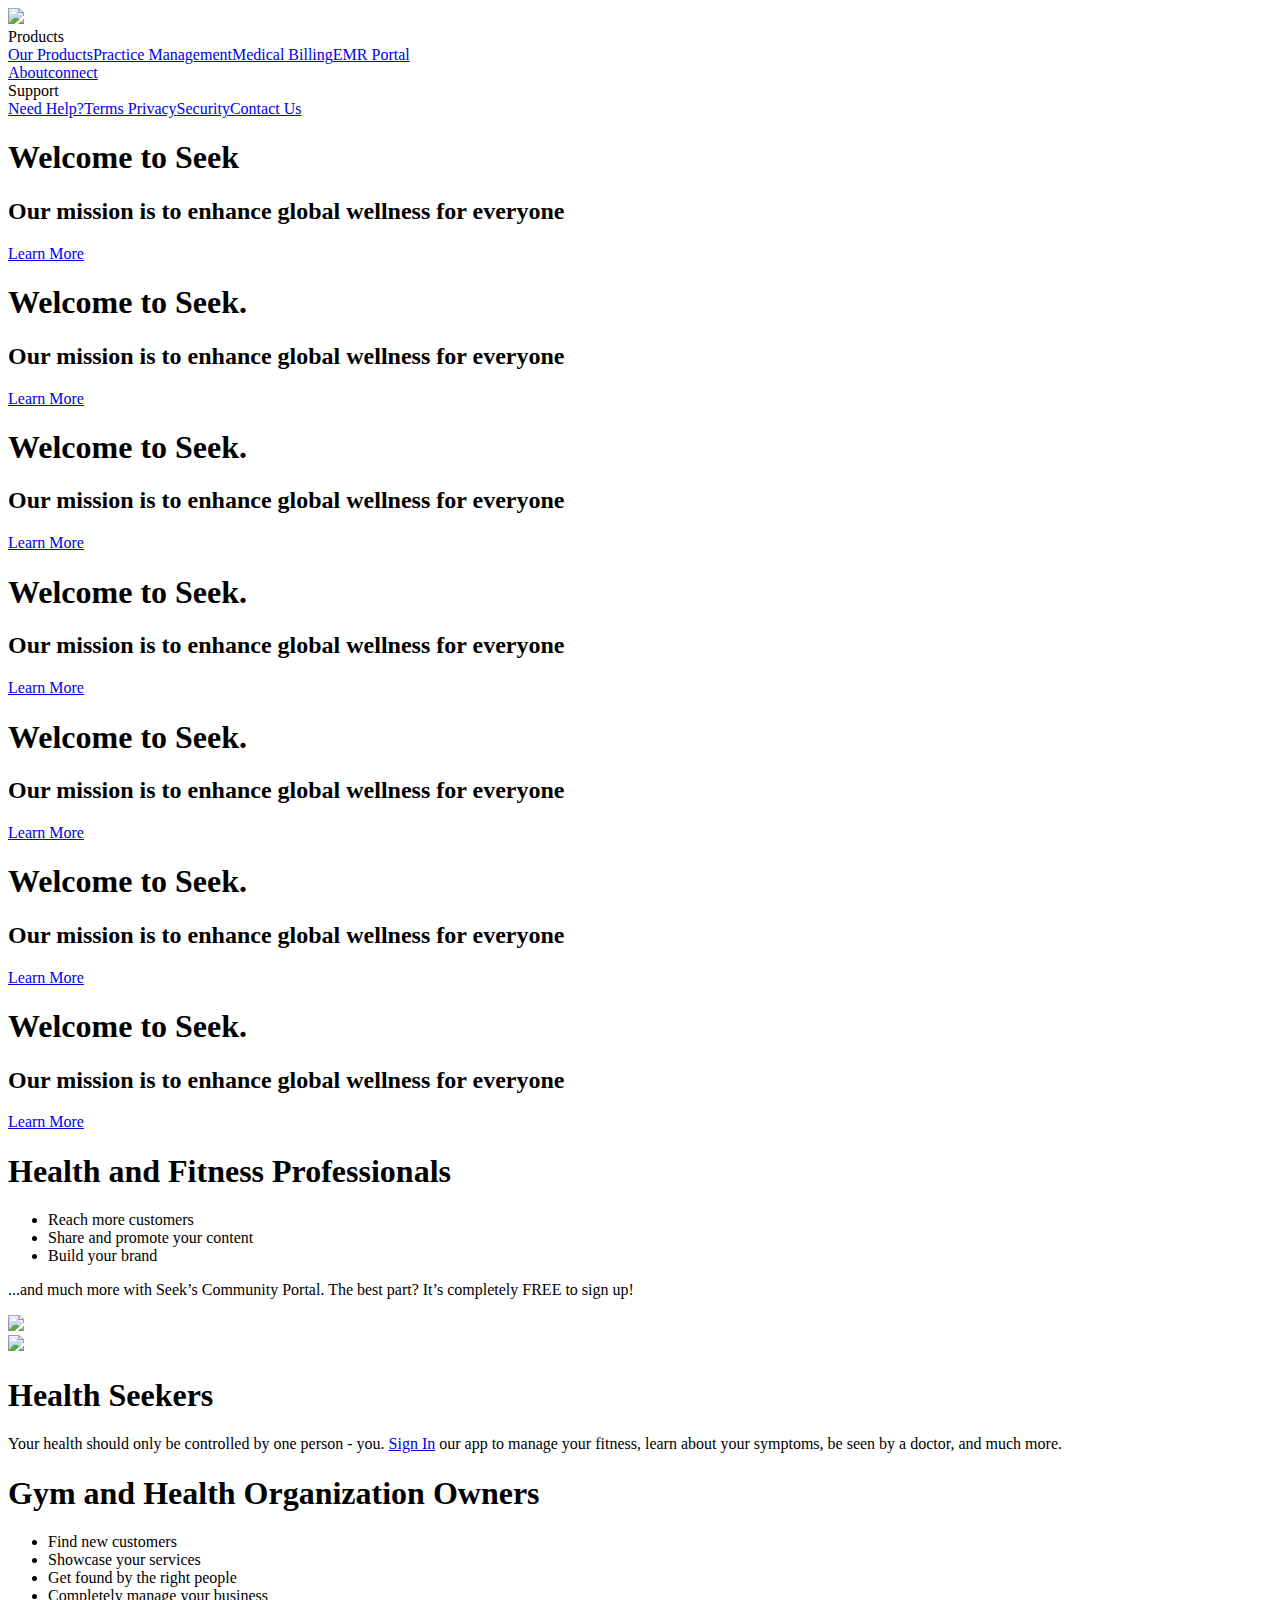
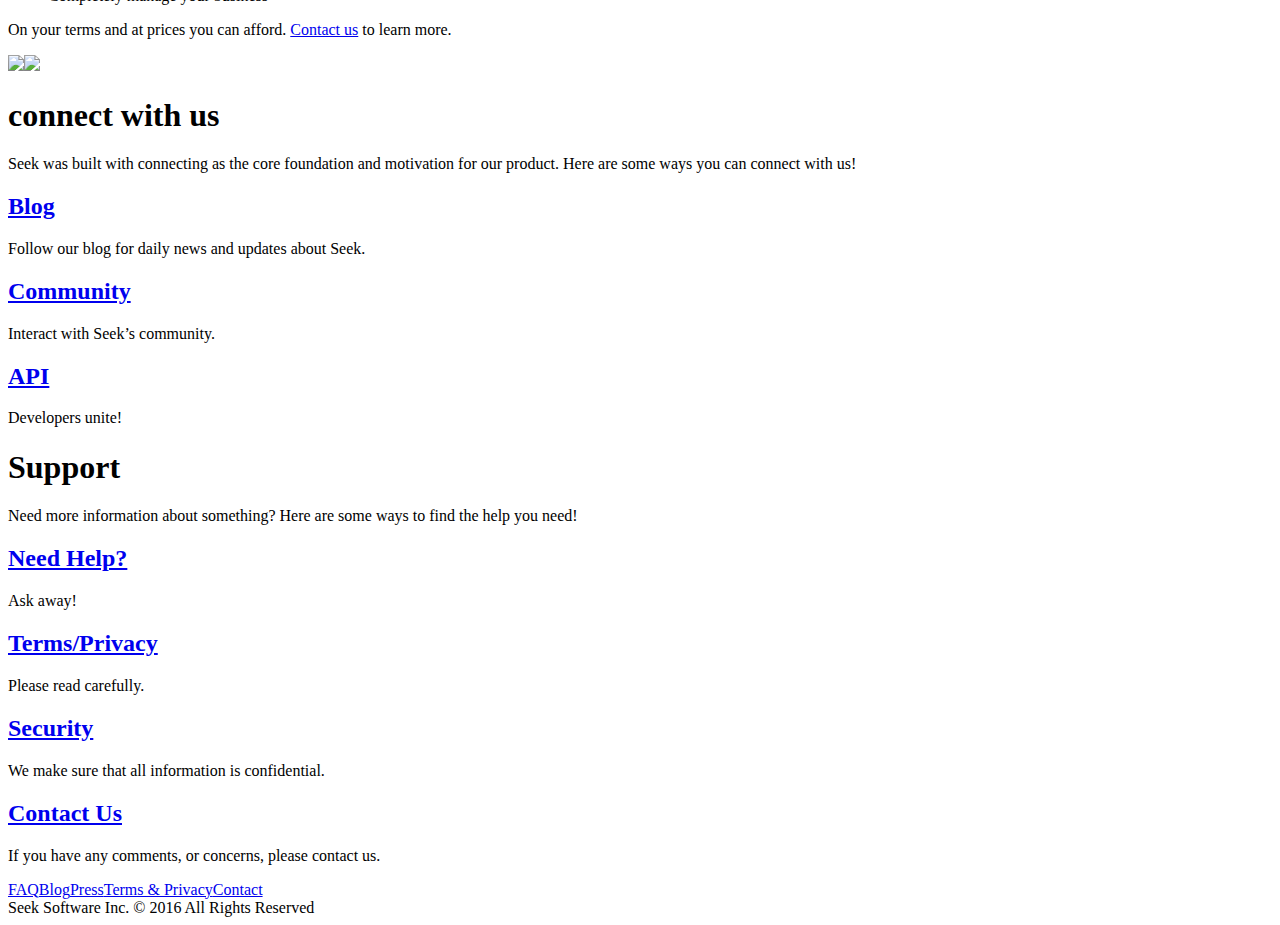
==== index.html @ 019be591 "Add files via upload" ====
<!DOCTYPE html>
<!-- This site was created in Webflow. http://www.webflow.com-->
<!-- Last Published: Mon Sep 26 2016 19:18:42 GMT+0000 (UTC) -->
<html data-wf-page="56d4b4b8a120fa666765b687" data-wf-site="55cb966f95fa2f941e6b139e">
<head>
  <meta charset="utf-8">
  <title>seek-health</title>
  <meta content="width=device-width, initial-scale=1" name="viewport">
  <meta content="Webflow" name="generator">
  <link href="css/normalize.css" rel="stylesheet" type="text/css">
  <link href="css/webflow.css" rel="stylesheet" type="text/css">
  <link href="css/seek-health.webflow.css" rel="stylesheet" type="text/css">
  <script src="https://ajax.googleapis.com/ajax/libs/webfont/1.4.7/webfont.js"></script>
  <script type="text/javascript">
    WebFont.load({
      google: {
        families: ["Montserrat:400,700","Lato:100,100italic,300,300italic,400,400italic,700,700italic,900,900italic"]
      }
    });
  </script>
  <script src="js/modernizr.js" type="text/javascript"></script>
  <link href="images/favicon-01.png" rel="shortcut icon" type="image/x-icon">
  <link href="images/Webclip-01.png" rel="apple-touch-icon">
</head>
<body>
  <div class="navbar w-nav" data-animation="over-right" data-collapse="medium" data-doc-height="1" data-duration="400" data-ix="display-none-navi">
    <a class="w-nav-brand" href="index.html"><img class="logo" src="images/Logo - Seek193H-01.png" width="145">
    </a>
    <nav class="navmenu w-nav-menu" role="navigation">
      <div class="w-dropdown" data-delay="0">
        <div class="navlink seeklink w-dropdown-toggle">
          <div>Products</div>
          <div class="w-icon-dropdown-toggle"></div>
        </div>
        <nav class="ddlist w-dropdown-list"><a class="ddlink w-dropdown-link" href="our-products.html">Our Products</a><a class="ddlink w-dropdown-link" href="#">Practice Management</a><a class="ddlink w-dropdown-link" href="#">Medical Billing</a><a class="ddlink w-dropdown-link" href="#">EMR Portal</a>
        </nav>
      </div><a class="aboutlink navlink w-nav-link" href="about-us.html">About</a><a class="connectlink navlink w-nav-link" href="#Connect">connect</a>
      <div class="w-dropdown" data-delay="0">
        <div class="navlink supportlink w-dropdown-toggle">
          <div>Support</div>
          <div class="w-icon-dropdown-toggle"></div>
        </div>
        <nav class="ddlist w-dropdown-list"><a class="ddlink w-dropdown-link" href="contact-us.html">Need Help?</a><a class="ddlink w-dropdown-link" href="terms-privacy.html">Terms Privacy</a><a class="ddlink w-dropdown-link" href="coming-soon.html">Security</a><a class="ddlink w-dropdown-link" href="contact-us.html">Contact Us</a>
        </nav>
      </div>
    </nav>
    <div class="menubutton w-nav-button">
      <div class="mobiicon w-icon-nav-menu"></div>
    </div>
  </div>
  <div class="heroimageslider w-slider" data-animation="fade" data-autoplay="1" data-delay="6000" data-duration="1500" data-easing="ease-in-out" data-infinite="1">
    <div class="w-slider-mask">
      <div class="hero-slider-image-1 w-slide">
        <div class="textblock">
          <div class="w-row">
            <div class="w-clearfix w-col w-col-6">
              <h1 class="heroheader" data-ix="herotextload">Welcome to Seek</h1>
              <h2 class="heroheader2" data-ix="herotextload">Our mission is to enhance global wellness for everyone</h2><a class="button" data-ix="herotextload" href="#Seek">Learn More</a>
            </div>
            <div class="w-col w-col-6"></div>
          </div>
        </div>
      </div>
      <div class="hero-slider-image-2 w-slide">
        <div class="textblock">
          <div class="w-row">
            <div class="w-clearfix w-col w-col-6">
              <h1 class="heroheader" data-ix="herotextload">Welcome to Seek.</h1>
              <h2 class="heroheader2" data-ix="herotextload">Our mission is to enhance global wellness for everyone</h2><a class="button" data-ix="herotextload" href="#Seek">Learn More</a>
            </div>
            <div class="w-col w-col-6"></div>
          </div>
        </div>
      </div>
      <div class="hero-slider-image-3 w-slide">
        <div class="textblock">
          <div class="w-row">
            <div class="w-clearfix w-col w-col-6">
              <h1 class="heroheader" data-ix="herotextload">Welcome to Seek.</h1>
              <h2 class="heroheader2" data-ix="herotextload">Our mission is to enhance global wellness for everyone</h2><a class="button" data-ix="herotextload" href="#Seek">Learn More</a>
            </div>
            <div class="w-col w-col-6"></div>
          </div>
        </div>
      </div>
      <div class="hero-slider-image-4 w-slide">
        <div class="textblock">
          <div class="w-row">
            <div class="w-clearfix w-col w-col-6">
              <h1 class="heroheader" data-ix="herotextload">Welcome to Seek.</h1>
              <h2 class="heroheader2" data-ix="herotextload">Our mission is to enhance global wellness for everyone</h2><a class="button" data-ix="herotextload" href="#Seek">Learn More</a>
            </div>
            <div class="w-col w-col-6"></div>
          </div>
        </div>
      </div>
      <div class="hero-slider-image-5 w-slide">
        <div class="textblock">
          <div class="w-row">
            <div class="w-clearfix w-col w-col-6">
              <h1 class="heroheader" data-ix="herotextload">Welcome to Seek.</h1>
              <h2 class="heroheader2" data-ix="herotextload">Our mission is to enhance global wellness for everyone</h2><a class="button" data-ix="herotextload" href="#Seek">Learn More</a>
            </div>
            <div class="w-col w-col-6"></div>
          </div>
        </div>
      </div>
      <div class="hero-slider-image-6 w-slide">
        <div class="textblock">
          <div class="w-row">
            <div class="w-clearfix w-col w-col-6">
              <h1 class="heroheader" data-ix="herotextload">Welcome to Seek.</h1>
              <h2 class="heroheader2" data-ix="herotextload">Our mission is to enhance global wellness for everyone</h2><a class="button" data-ix="herotextload" href="#Seek">Learn More</a>
            </div>
            <div class="w-col w-col-6"></div>
          </div>
        </div>
      </div>
    </div>
  </div>
  <div class="herosection" data-ix="load" id="Top">
    <div class="w-container">
      <div class="w-row">
        <div class="w-clearfix w-col w-col-6">
          <h1 class="heroheader" data-ix="herotextload">Welcome to Seek.</h1>
          <h2 class="heroheader2" data-ix="herotextload">Our mission is to enhance global wellness for everyone</h2><a class="button" data-ix="herotextload" href="#Seek">Learn More</a>
        </div>
        <div class="w-col w-col-6"></div>
      </div>
    </div>
  </div>
  <div class="seek" data-ix="navi-appearance" id="Seek">
    <div class="healthfitness seeksection" data-ix="scrollload">
      <div class="w-container">
        <div class="w-row">
          <div class="healthfitnesscol w-col w-col-6">
            <h1 class="seekheader1">Health and Fitness Professionals</h1>
            <ul class="list">
              <li>Reach more customers</li>
              <li>Share and promote your content</li>
              <li>Build your brand</li>
            </ul>
            <p class="seekparagraph">...and much more with Seek’s Community Portal. The best part? It’s completely FREE to sign up!</p>
          </div>
          <div class="w-col w-col-6"><img class="ourproductimage" sizes="(max-width: 767px) 96vw, (max-width: 991px) 354px, 460px" src="images/trainer-profile-01.png" srcset="images/trainer-profile-01-p-500x566.png 500w, images/trainer-profile-01-p-800x906.png 800w, images/trainer-profile-01-p-1080x1222.png 1080w, images/trainer-profile-01.png 1287w">
          </div>
        </div>
      </div>
    </div>
    <div class="forindividualssec seeksection" data-ix="scrollload">
      <div class="w-container">
        <div class="w-row">
          <div class="w-col w-col-6"><img class="ourproductimage" sizes="(max-width: 767px) 96vw, (max-width: 991px) 354px, 460px" src="images/editprofile-myprofile-01.jpg" srcset="images/editprofile-myprofile-01-p-500x303.jpeg 500w, images/editprofile-myprofile-01-p-800x484.jpeg 800w, images/editprofile-myprofile-01-p-1080x653.jpeg 1080w, images/editprofile-myprofile-01.jpg 1350w">
          </div>
          <div class="w-col w-col-6">
            <h1 class="seekheader1">Health Seekers</h1>
            <p class="forindivpara seekparagraph">Your health should only be controlled by one person - you.
              <a class="seektextlinks" target="_blank" href="https://seek-community.us/"></a><a xmlns="http://www.w3.org/1999/xhtml" target="_blank" class="signinlink" href="https://seek-community.us/">Sign In</a>&nbsp;our app to manage your fitness, learn about your symptoms, be seen by a doctor, and much more.</p>
          </div>
        </div>
      </div>
    </div>
    <div class="gymhealth seeksection" data-ix="scrollload">
      <div class="w-container">
        <div class="w-row">
          <div class="healthfitnesscol w-col w-col-6">
            <h1 class="seekheader1">Gym and Health Organization Owners</h1>
            <ul class="list">
              <li>Find new customers</li>
              <li>Showcase your services</li>
              <li>Get found by the right people</li>
              <li>Completely manage your business</li>
            </ul>
            <p class="seekparagraph">On your terms and at prices you can afford. <a class="gymhealthlink" href="contact-us.html">Contact us</a> to learn more.</p>
          </div>
          <div class="healthfinesscol2 w-col w-col-6">
            <div class="pagepreview"><img class="topnav" sizes="(max-width: 479px) 89vw, (max-width: 767px) 483px, (max-width: 991px) 357px, 463px" src="images/nav+side-01.png" srcset="images/nav%2Bside-01-p-500x302.png 500w, images/nav%2Bside-01-p-800x483.png 800w, images/nav%2Bside-01-p-1080x652.png 1080w, images/nav+side-01.png 1351w"><img class="fullpage" sizes="(max-width: 479px) 89vw, (max-width: 767px) 483px, (max-width: 991px) 357px, 463px" src="images/gymfullpage-01.png" srcset="images/gymfullpage-01-p-500x813.png 500w, images/gymfullpage-01-p-800x1301.png 800w, images/gymfullpage-01.png 901w">
            </div>
          </div>
        </div>
      </div>
    </div>
    <div class="connect" data-ix="scrollload" id="Connect">
      <div class="w-container">
        <h1 class="connectheading">connect with us</h1>
        <p class="connectparagraph">Seek was built with connecting as the core foundation and motivation for our product. Here are some ways you can connect with us!</p>
        <div class="connectrow w-row">
          <div class="w-col w-col-4 w-col-small-4">
            <div>
              <div class="connecticon">
                <a class="bloglink iconlink w-inline-block" href="http://blog.seek-health.us/" target="_blank"></a>
              </div>
              <div class="connectinfo">
                <h2 class="connectheading1"><a class="connectlink" target="_blank" href="#">Blog</a></h2>
                <p class="connectdetails">Follow our blog for daily news and updates about Seek.</p>
              </div>
            </div>
          </div>
          <div class="w-col w-col-4 w-col-small-4">
            <div>
              <div class="connecticon">
                <a class="communitylink iconlink w-inline-block" href="https://seek-community.us/" target="_blank"></a>
              </div>
              <div class="connectinfo">
                <h2 class="connectheading1"><a class="connectlink" target="_blank" href="#">Community</a></h2>
                <p class="connectdetails">Interact with Seek’s community.</p>
              </div>
            </div>
          </div>
          <div class="w-col w-col-4 w-col-small-4">
            <div>
              <div class="connecticon">
                <a class="apilink iconlink w-inline-block" href="coming-soon.html" target="_blank"></a>
              </div>
              <div class="connectinfo">
                <h2 class="connectheading1"><a class="connectlink" target="_blank" href="#">API</a></h2>
                <p class="connectdetails">Developers unite!</p>
              </div>
            </div>
          </div>
        </div>
      </div>
    </div>
    <div class="support" data-ix="scrollload" id="Support">
      <div class="supportcontainer w-container">
        <h1 class="connectheading supportheading">Support</h1>
        <p class="connectparagraph">Need more information about something? Here are some ways to find the help you need!</p>
        <div class="connectrow supportrow w-row">
          <div class="w-col w-col-3 w-col-medium-6 w-col-small-6">
            <div>
              <div class="connecticon">
                <a class="helplink iconlink w-inline-block" href="contact-us.html" target="_blank"></a>
              </div>
              <div class="connectinfo">
                <h2 class="connectheading1 supportheading1"><a class="supportlink" target="_blank" href="contact-us.html">Need Help?</a></h2>
                <p class="connectdetails">Ask away!</p>
              </div>
            </div>
          </div>
          <div class="w-col w-col-3 w-col-medium-6 w-col-small-6">
            <div>
              <div class="connecticon">
                <a class="iconlink termsprivacylink w-inline-block" href="terms-privacy.html" target="_blank"></a>
              </div>
              <div class="connectinfo">
                <h2 class="connectheading1 supportheading1"><a class="supportlink" target="_blank" href="terms-privacy.html">Terms/Privacy</a></h2>
                <p class="connectdetails">Please read carefully.</p>
              </div>
            </div>
          </div>
          <div class="w-col w-col-3 w-col-medium-6 w-col-small-6">
            <div>
              <div class="connecticon">
                <a class="iconlink securitylink w-inline-block" href="coming-soon.html" target="_blank"></a>
              </div>
              <div class="connectinfo">
                <h2 class="connectheading1 supportheading1"><a class="supportlink" target="_blank" href="#">Security</a></h2>
                <p class="connectdetails">We make sure that all information is confidential.</p>
              </div>
            </div>
          </div>
          <div class="w-col w-col-3 w-col-medium-6 w-col-small-6">
            <div>
              <div class="connecticon">
                <a class="contactuslink iconlink w-inline-block" href="contact-us.html" target="_blank"></a>
              </div>
              <div class="connectinfo">
                <h2 class="connectheading1 supportheading1"><a class="supportlink" target="_blank" href="contact-us.html">Contact Us</a></h2>
                <p class="connectdetails">If you have any comments, or concerns, please contact us.</p>
              </div>
            </div>
          </div>
        </div>
      </div>
    </div>
    <div class="footer">
      <div class="w-container">
        <div class="footlinkblock"><a class="footerlink" href="coming-soon.html" target="_blank">FAQ</a><a class="footerlink" href="http://blog.seek-health.us/" target="_blank">Blog</a><a class="footerlink" href="coming-soon.html" target="_blank">Press</a><a class="footerlink" href="terms-privacy.html" target="_blank">Terms &amp; Privacy</a><a class="footerlink" href="contact-us.html" target="_blank">Contact</a>
        </div>
        <div class="footertext">Seek Software Inc. © 2016 All Rights Reserved</div>
      </div>
    </div>
  </div>
  <script src="https://ajax.googleapis.com/ajax/libs/jquery/2.2.0/jquery.min.js" type="text/javascript"></script>
  <script src="js/webflow.js" type="text/javascript"></script>
  <!--[if lte IE 9]><script src="https://cdnjs.cloudflare.com/ajax/libs/placeholders/3.0.2/placeholders.min.js"></script><![endif]-->
</body>
</html>
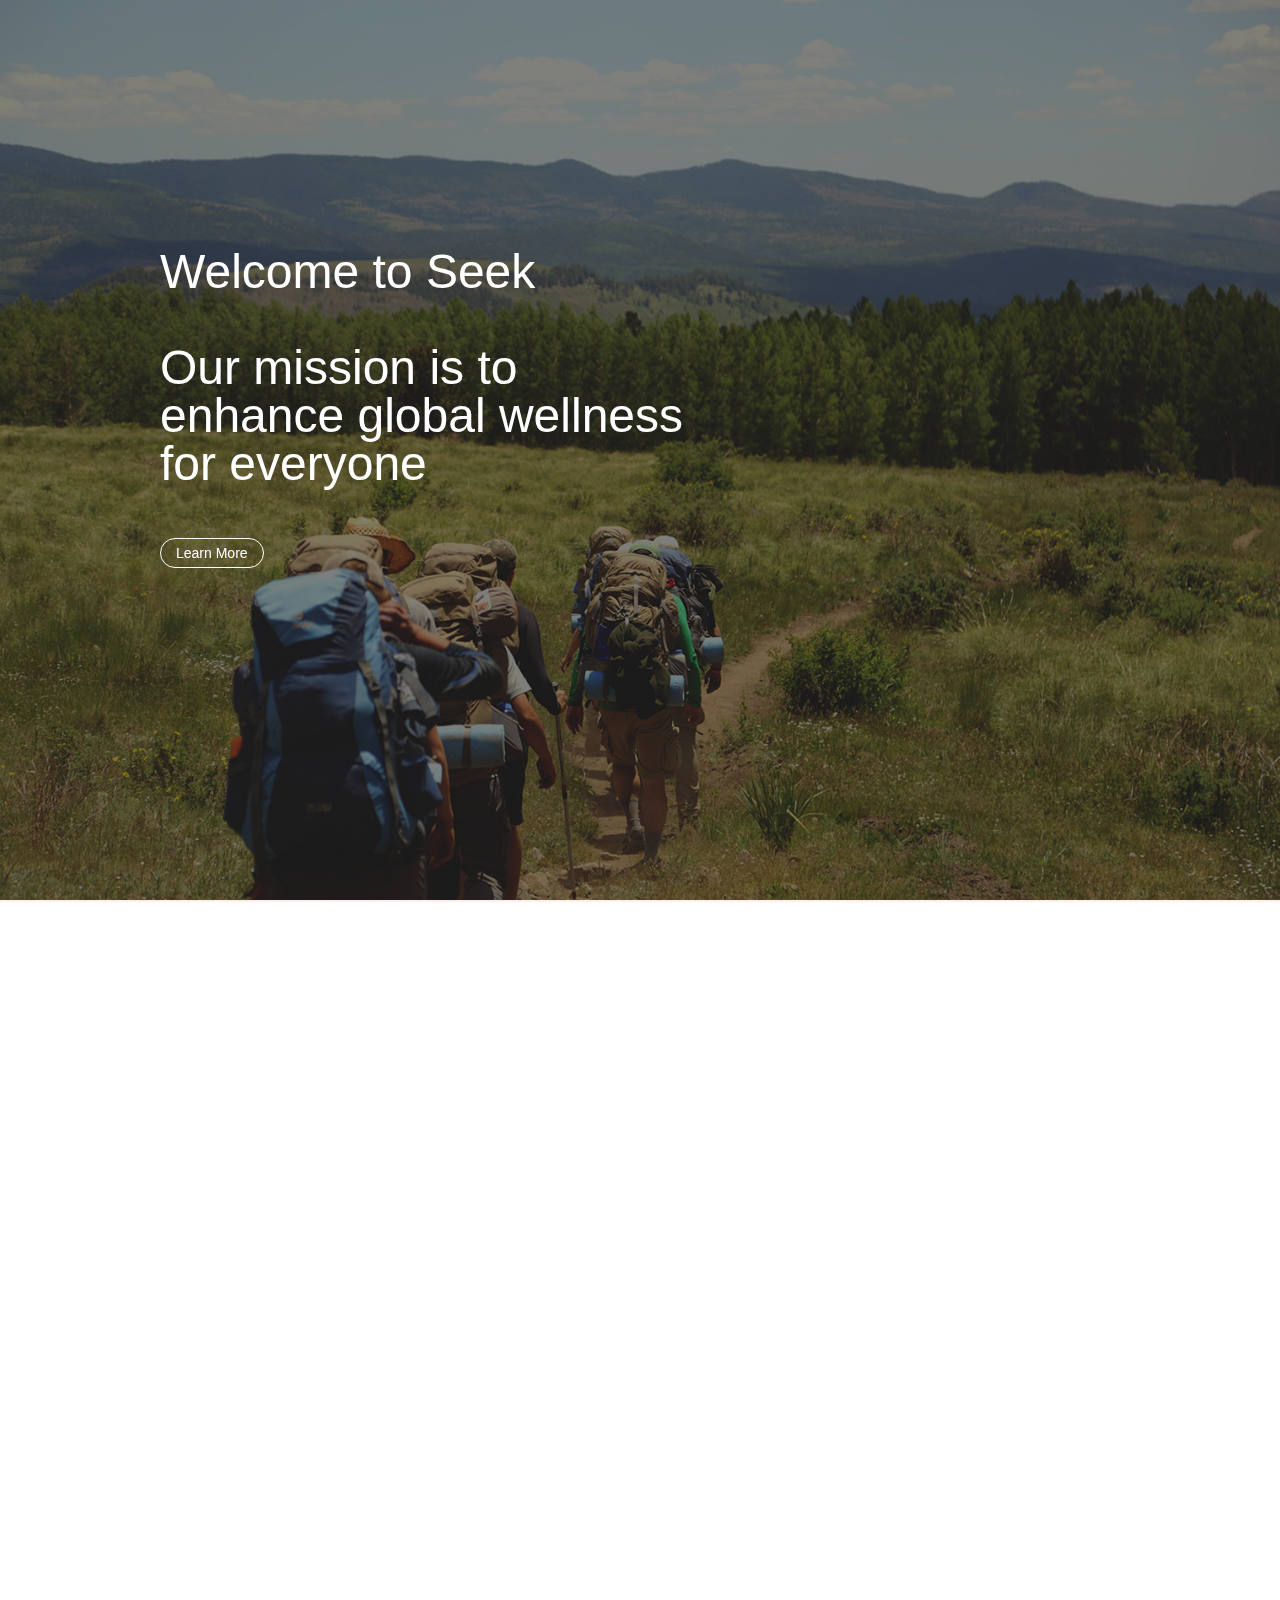
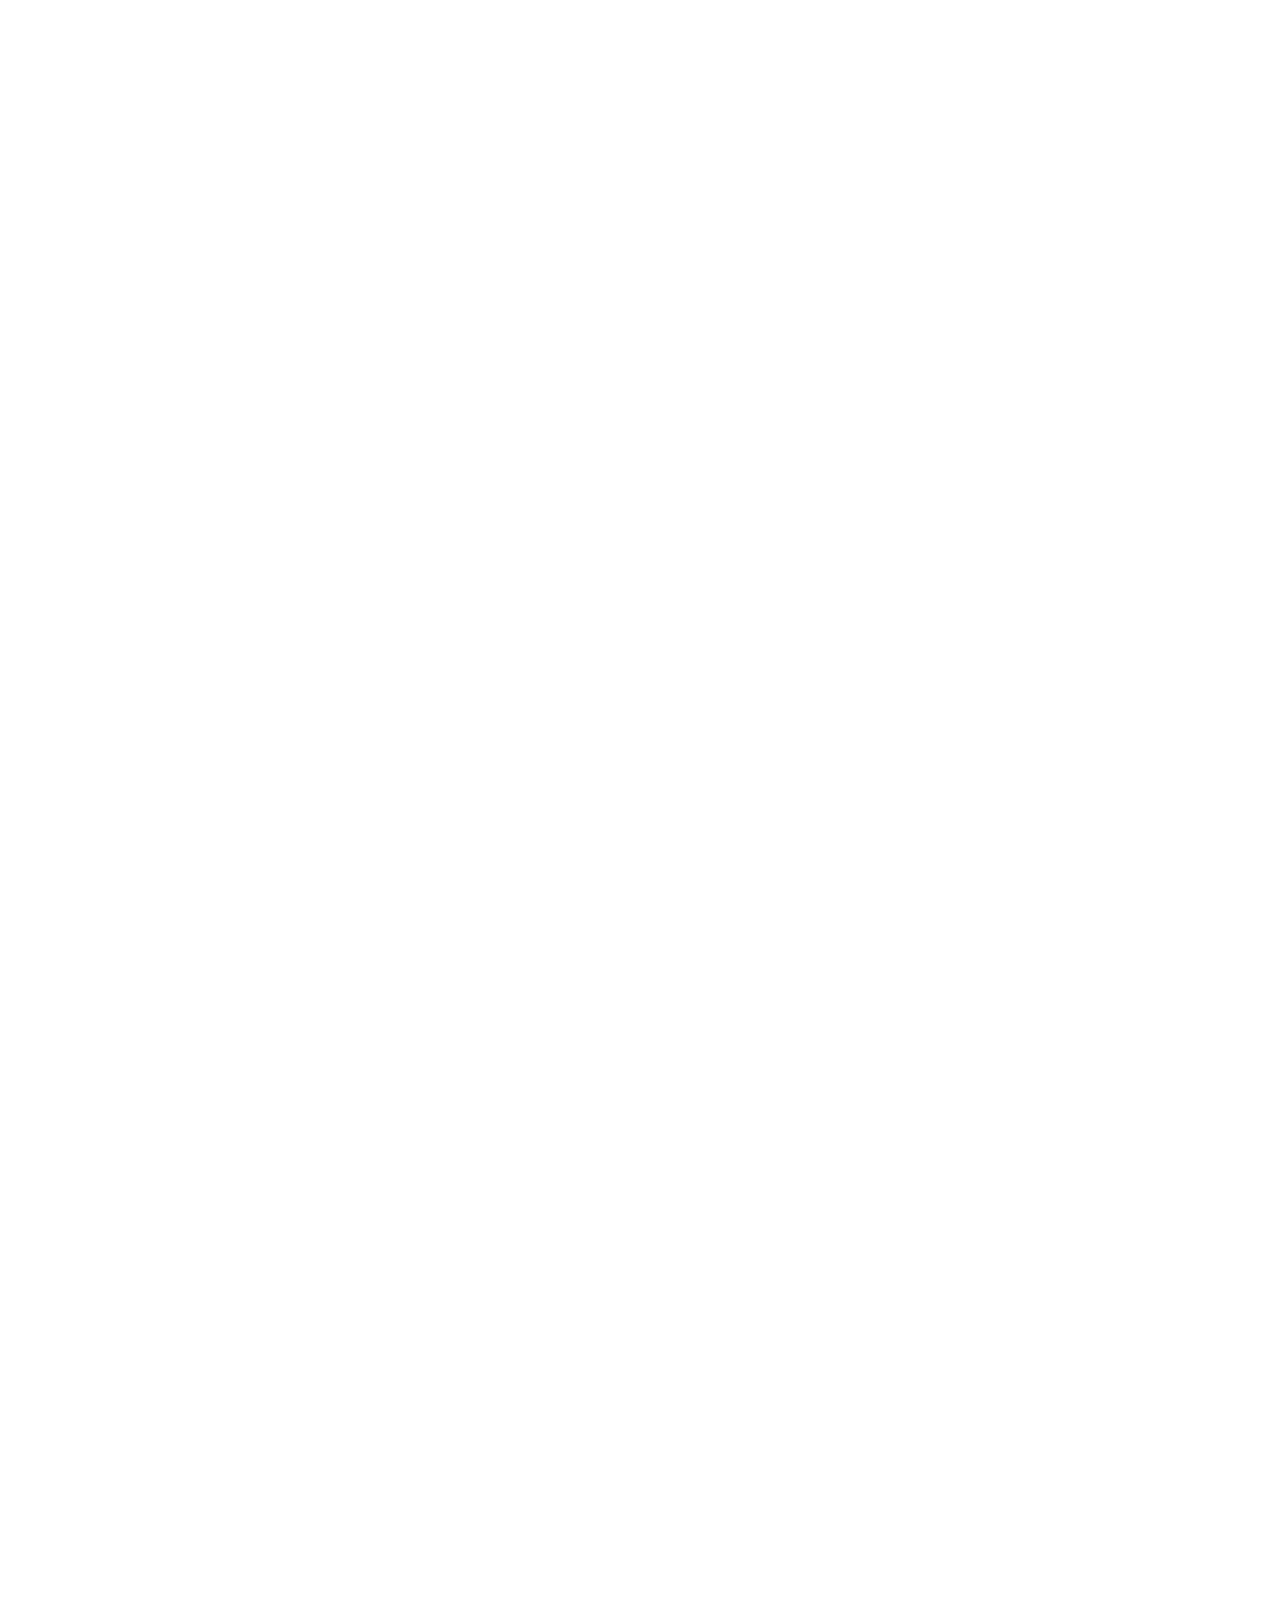
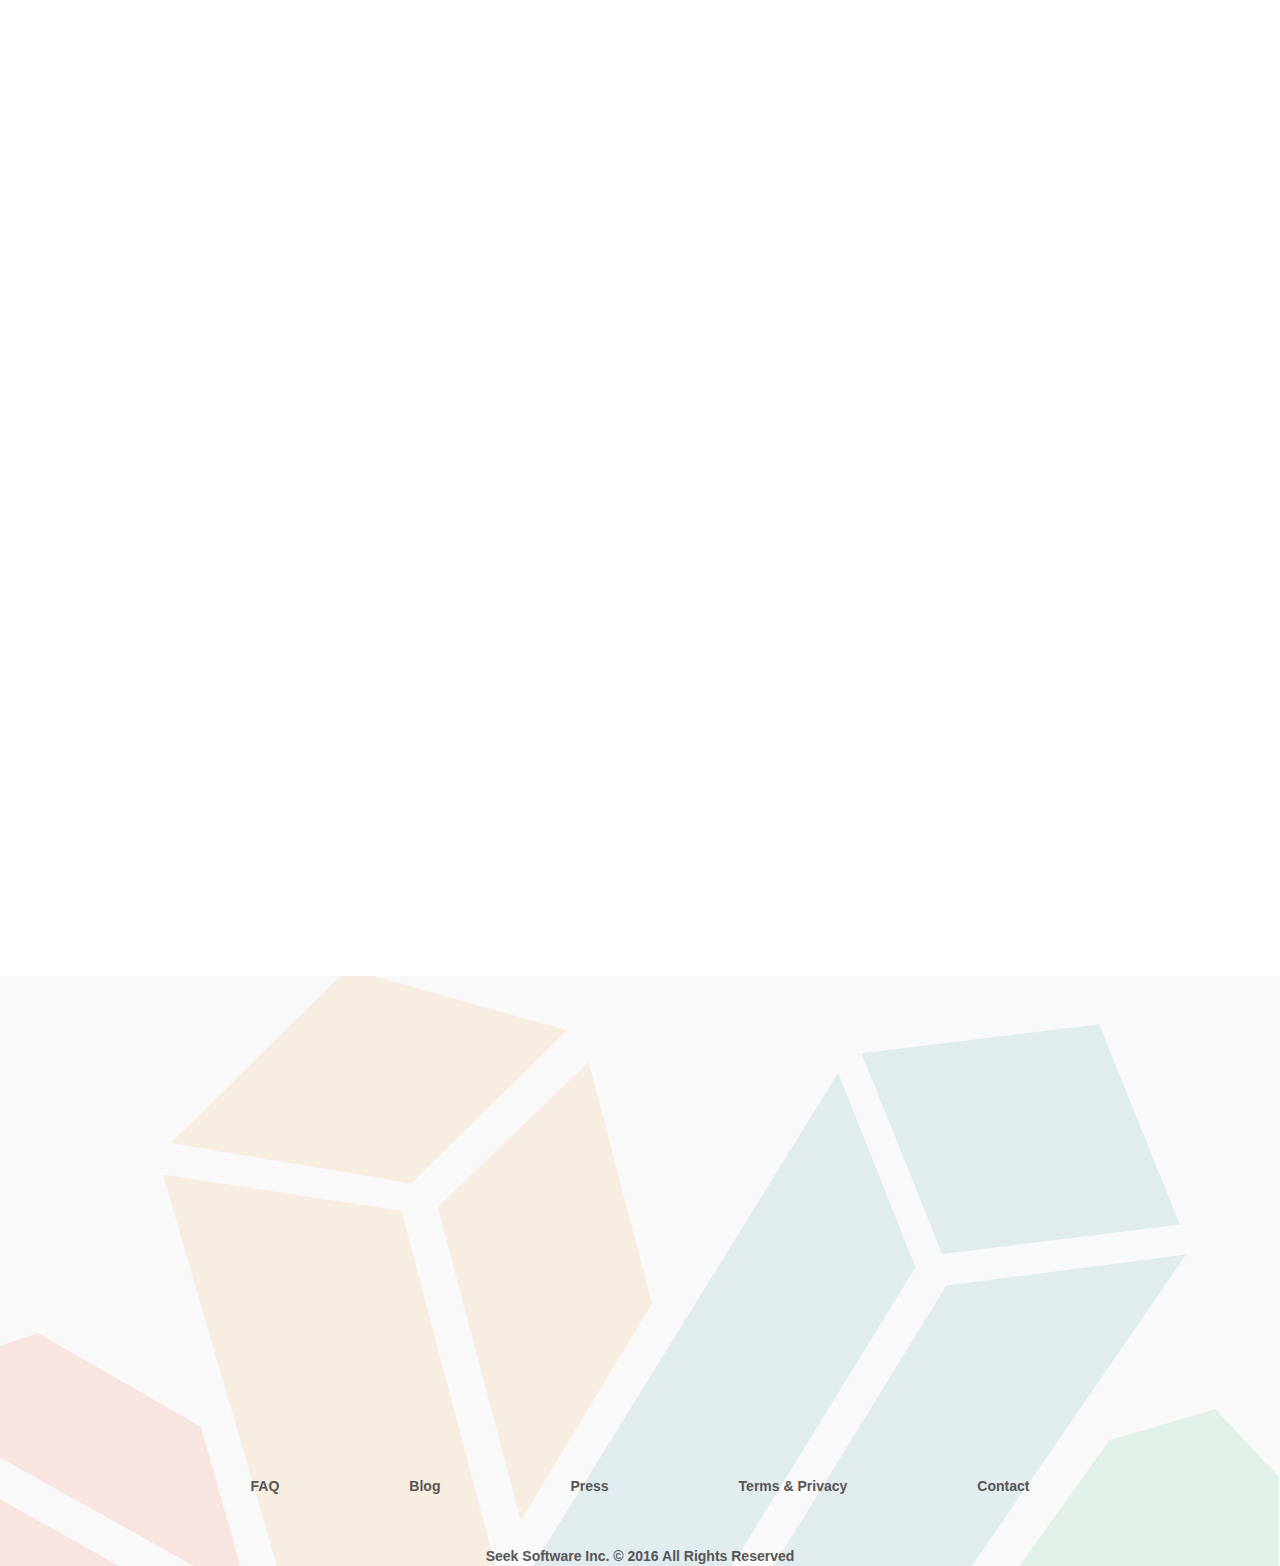
==== commit 0658bfe8: "Update index.html" ====
--- a/index.html
+++ b/index.html
@@ -155,7 +155,7 @@
           <div class="w-col w-col-6">
             <h1 class="seekheader1">Health Seekers</h1>
             <p class="forindivpara seekparagraph">Your health should only be controlled by one person - you.
-              <a class="seektextlinks" target="_blank" href="https://seek-community.us/"></a><a xmlns="http://www.w3.org/1999/xhtml" target="_blank" class="signinlink" href="https://seek-community.us/">Sign In</a>&nbsp;our app to manage your fitness, learn about your symptoms, be seen by a doctor, and much more.</p>
+              <a class="seektextlinks" target="_blank" href="https://seek-community.us/"></a><a xmlns="http://www.w3.org/1999/xhtml" target="_blank" class="signinlink" href="https://ksrdsgn.github.io/prjkt003/">Sign In</a>&nbsp;our app to manage your fitness, learn about your symptoms, be seen by a doctor, and much more.</p>
           </div>
         </div>
       </div>
@@ -285,4 +285,4 @@
   <script src="js/webflow.js" type="text/javascript"></script>
   <!--[if lte IE 9]><script src="https://cdnjs.cloudflare.com/ajax/libs/placeholders/3.0.2/placeholders.min.js"></script><![endif]-->
 </body>
-</html>+</html>
--- a/css/webflow.css
+++ b/css/webflow.css
@@ -0,0 +1,1564 @@
+@font-face {
+  font-family: 'webflow-icons';
+  src: url([data-uri]) format('truetype'), url([data-uri]) format('woff');
+  font-weight: normal;
+  font-style: normal;
+}
+[class^="w-icon-"],
+[class*=" w-icon-"] {
+  font-family: 'webflow-icons';
+  speak: none;
+  font-style: normal;
+  font-weight: normal;
+  font-variant: normal;
+  text-transform: none;
+  line-height: 1;
+  -webkit-font-smoothing: antialiased;
+  -moz-osx-font-smoothing: grayscale;
+}
+.w-icon-slider-right:before {
+  content: "\e600";
+}
+.w-icon-slider-left:before {
+  content: "\e601";
+}
+.w-icon-nav-menu:before {
+  content: "\e602";
+}
+.w-icon-arrow-down:before,
+.w-icon-dropdown-toggle:before {
+  content: "\e603";
+}
+* {
+  -webkit-box-sizing: border-box;
+  -moz-box-sizing: border-box;
+  box-sizing: border-box;
+}
+html {
+  height: 100%;
+}
+body {
+  margin: 0;
+  min-height: 100%;
+  background-color: #fff;
+  font-family: Arial, sans-serif;
+  font-size: 14px;
+  line-height: 20px;
+  color: #333;
+}
+img {
+  max-width: 100%;
+  vertical-align: middle;
+  display: inline-block;
+}
+html.w-mod-touch * {
+  background-attachment: scroll !important;
+}
+.w-block {
+  display: block;
+}
+.w-inline-block {
+  max-width: 100%;
+  display: inline-block;
+}
+.w-clearfix:before,
+.w-clearfix:after {
+  content: " ";
+  display: table;
+}
+.w-clearfix:after {
+  clear: both;
+}
+.w-preserve-3d {
+  transform-style: preserve-3d;
+}
+.w-hidden {
+  display: none;
+}
+.w-button {
+  display: inline-block;
+  padding: 9px 15px;
+  background-color: #3898EC;
+  color: white;
+  border: 0;
+  line-height: inherit;
+  text-decoration: none;
+  cursor: pointer;
+  border-radius: 0;
+}
+input.w-button {
+  -webkit-appearance: button;
+}
+html[data-w-dynpage] [data-w-cloak] {
+  color: transparent !important;
+}
+h1,
+h2,
+h3,
+h4,
+h5,
+h6 {
+  font-weight: bold;
+  margin-bottom: 10px;
+}
+h1 {
+  font-size: 38px;
+  line-height: 44px;
+  margin-top: 20px;
+}
+h2 {
+  font-size: 32px;
+  line-height: 36px;
+  margin-top: 20px;
+}
+h3 {
+  font-size: 24px;
+  line-height: 30px;
+  margin-top: 20px;
+}
+h4 {
+  font-size: 18px;
+  line-height: 24px;
+  margin-top: 10px;
+}
+h5 {
+  font-size: 14px;
+  line-height: 20px;
+  margin-top: 10px;
+}
+h6 {
+  font-size: 12px;
+  line-height: 18px;
+  margin-top: 10px;
+}
+p {
+  margin-top: 0;
+  margin-bottom: 10px;
+}
+a:focus {
+  outline: 0;
+}
+blockquote {
+  margin: 0 0 10px 0;
+  padding: 10px 20px;
+  border-left: 5px solid #E2E2E2;
+  font-size: 18px;
+  line-height: 22px;
+}
+figure {
+  margin: 0;
+  margin-bottom: 10px;
+}
+figcaption {
+  margin-top: 5px;
+  text-align: center;
+}
+ul,
+ol {
+  margin-top: 0px;
+  margin-bottom: 10px;
+  padding-left: 40px;
+}
+.w-list-unstyled {
+  padding-left: 0;
+  list-style: none;
+}
+.w-embed:before,
+.w-embed:after {
+  content: " ";
+  display: table;
+}
+.w-embed:after {
+  clear: both;
+}
+.w-video {
+  width: 100%;
+  position: relative;
+  padding: 0;
+}
+.w-video iframe,
+.w-video object,
+.w-video embed {
+  position: absolute;
+  top: 0;
+  left: 0;
+  width: 100%;
+  height: 100%;
+}
+fieldset {
+  padding: 0;
+  margin: 0;
+  border: 0;
+}
+button,
+html input[type="button"],
+input[type="reset"] {
+  border: 0;
+  cursor: pointer;
+  -webkit-appearance: button;
+}
+.w-form {
+  margin: 0 0 15px;
+}
+.w-form-done {
+  display: none;
+  padding: 20px;
+  text-align: center;
+  background-color: #dddddd;
+}
+.w-form-fail {
+  display: none;
+  margin-top: 10px;
+  padding: 10px;
+  background-color: #ffdede;
+}
+label {
+  display: block;
+  margin-bottom: 5px;
+  font-weight: bold;
+}
+.w-input,
+.w-select {
+  display: block;
+  width: 100%;
+  height: 38px;
+  padding: 8px 12px;
+  margin-bottom: 10px;
+  font-size: 14px;
+  line-height: 1.428571429;
+  color: #333333;
+  vertical-align: middle;
+  background-color: #ffffff;
+  border: 1px solid #cccccc;
+}
+.w-input:-moz-placeholder,
+.w-select:-moz-placeholder {
+  color: #999;
+}
+.w-input::-moz-placeholder,
+.w-select::-moz-placeholder {
+  color: #999;
+  opacity: 1;
+}
+.w-input:-ms-input-placeholder,
+.w-select:-ms-input-placeholder {
+  color: #999;
+}
+.w-input::-webkit-input-placeholder,
+.w-select::-webkit-input-placeholder {
+  color: #999;
+}
+.w-input:focus,
+.w-select:focus {
+  border-color: #3898EC;
+  outline: 0;
+}
+.w-input[disabled],
+.w-select[disabled],
+.w-input[readonly],
+.w-select[readonly],
+fieldset[disabled] .w-input,
+fieldset[disabled] .w-select {
+  cursor: not-allowed;
+  background-color: #eeeeee;
+}
+textarea.w-input,
+textarea.w-select {
+  height: auto;
+}
+.w-select {
+  background-image: -webkit-linear-gradient(white 0%, #f3f3f3 100%);
+  background-image: linear-gradient(white 0%, #f3f3f3 100%);
+}
+.w-select[multiple] {
+  height: auto;
+}
+.w-form-label {
+  display: inline-block;
+  cursor: pointer;
+  font-weight: normal;
+  margin-bottom: 0px;
+}
+.w-checkbox,
+.w-radio {
+  display: block;
+  margin-bottom: 5px;
+  padding-left: 20px;
+}
+.w-checkbox:before,
+.w-radio:before,
+.w-checkbox:after,
+.w-radio:after {
+  content: " ";
+  display: table;
+}
+.w-checkbox:after,
+.w-radio:after {
+  clear: both;
+}
+.w-checkbox-input,
+.w-radio-input {
+  margin: 4px 0 0;
+  margin-top: 1px \9;
+  line-height: normal;
+  float: left;
+  margin-left: -20px;
+}
+.w-radio-input {
+  margin-top: 3px;
+}
+.w-container {
+  margin-left: auto;
+  margin-right: auto;
+  max-width: 940px;
+}
+.w-container:before,
+.w-container:after {
+  content: " ";
+  display: table;
+}
+.w-container:after {
+  clear: both;
+}
+.w-container .w-row {
+  margin-left: -10px;
+  margin-right: -10px;
+}
+.w-row:before,
+.w-row:after {
+  content: " ";
+  display: table;
+}
+.w-row:after {
+  clear: both;
+}
+.w-row .w-row {
+  margin-left: 0;
+  margin-right: 0;
+}
+.w-col {
+  position: relative;
+  float: left;
+  width: 100%;
+  min-height: 1px;
+  padding-left: 10px;
+  padding-right: 10px;
+}
+.w-col .w-col {
+  padding-left: 0;
+  padding-right: 0;
+}
+.w-col-1 {
+  width: 8.33333333%;
+}
+.w-col-2 {
+  width: 16.66666667%;
+}
+.w-col-3 {
+  width: 25%;
+}
+.w-col-4 {
+  width: 33.33333333%;
+}
+.w-col-5 {
+  width: 41.66666667%;
+}
+.w-col-6 {
+  width: 50%;
+}
+.w-col-7 {
+  width: 58.33333333%;
+}
+.w-col-8 {
+  width: 66.66666667%;
+}
+.w-col-9 {
+  width: 75%;
+}
+.w-col-10 {
+  width: 83.33333333%;
+}
+.w-col-11 {
+  width: 91.66666667%;
+}
+.w-col-12 {
+  width: 100%;
+}
+.w-hidden-main {
+  display: none !important;
+}
+@media screen and (max-width: 991px) {
+  .w-container {
+    max-width: 728px;
+  }
+  .w-hidden-main {
+    display: inherit !important;
+  }
+  .w-hidden-medium {
+    display: none !important;
+  }
+  .w-col-medium-1 {
+    width: 8.33333333%;
+  }
+  .w-col-medium-2 {
+    width: 16.66666667%;
+  }
+  .w-col-medium-3 {
+    width: 25%;
+  }
+  .w-col-medium-4 {
+    width: 33.33333333%;
+  }
+  .w-col-medium-5 {
+    width: 41.66666667%;
+  }
+  .w-col-medium-6 {
+    width: 50%;
+  }
+  .w-col-medium-7 {
+    width: 58.33333333%;
+  }
+  .w-col-medium-8 {
+    width: 66.66666667%;
+  }
+  .w-col-medium-9 {
+    width: 75%;
+  }
+  .w-col-medium-10 {
+    width: 83.33333333%;
+  }
+  .w-col-medium-11 {
+    width: 91.66666667%;
+  }
+  .w-col-medium-12 {
+    width: 100%;
+  }
+  .w-col-stack {
+    width: 100%;
+    left: auto;
+    right: auto;
+  }
+}
+@media screen and (max-width: 767px) {
+  .w-hidden-main {
+    display: inherit !important;
+  }
+  .w-hidden-medium {
+    display: inherit !important;
+  }
+  .w-hidden-small {
+    display: none !important;
+  }
+  .w-row,
+  .w-container .w-row {
+    margin-left: 0;
+    margin-right: 0;
+  }
+  .w-col {
+    width: 100%;
+    left: auto;
+    right: auto;
+  }
+  .w-col-small-1 {
+    width: 8.33333333%;
+  }
+  .w-col-small-2 {
+    width: 16.66666667%;
+  }
+  .w-col-small-3 {
+    width: 25%;
+  }
+  .w-col-small-4 {
+    width: 33.33333333%;
+  }
+  .w-col-small-5 {
+    width: 41.66666667%;
+  }
+  .w-col-small-6 {
+    width: 50%;
+  }
+  .w-col-small-7 {
+    width: 58.33333333%;
+  }
+  .w-col-small-8 {
+    width: 66.66666667%;
+  }
+  .w-col-small-9 {
+    width: 75%;
+  }
+  .w-col-small-10 {
+    width: 83.33333333%;
+  }
+  .w-col-small-11 {
+    width: 91.66666667%;
+  }
+  .w-col-small-12 {
+    width: 100%;
+  }
+}
+@media screen and (max-width: 479px) {
+  .w-container {
+    max-width: none;
+  }
+  .w-hidden-main {
+    display: inherit !important;
+  }
+  .w-hidden-medium {
+    display: inherit !important;
+  }
+  .w-hidden-small {
+    display: inherit !important;
+  }
+  .w-hidden-tiny {
+    display: none !important;
+  }
+  .w-col {
+    width: 100%;
+  }
+  .w-col-tiny-1 {
+    width: 8.33333333%;
+  }
+  .w-col-tiny-2 {
+    width: 16.66666667%;
+  }
+  .w-col-tiny-3 {
+    width: 25%;
+  }
+  .w-col-tiny-4 {
+    width: 33.33333333%;
+  }
+  .w-col-tiny-5 {
+    width: 41.66666667%;
+  }
+  .w-col-tiny-6 {
+    width: 50%;
+  }
+  .w-col-tiny-7 {
+    width: 58.33333333%;
+  }
+  .w-col-tiny-8 {
+    width: 66.66666667%;
+  }
+  .w-col-tiny-9 {
+    width: 75%;
+  }
+  .w-col-tiny-10 {
+    width: 83.33333333%;
+  }
+  .w-col-tiny-11 {
+    width: 91.66666667%;
+  }
+  .w-col-tiny-12 {
+    width: 100%;
+  }
+}
+.w-widget {
+  position: relative;
+}
+.w-widget-map {
+  width: 100%;
+  height: 400px;
+}
+.w-widget-map label {
+  width: auto;
+  display: inline;
+}
+.w-widget-map img {
+  max-width: inherit;
+}
+.w-widget-map .gm-style-iw {
+  width: 90% !important;
+  height: auto !important;
+  top: 7px !important;
+  left: 6% !important;
+  display: inline;
+  text-align: center;
+  overflow: hidden;
+}
+.w-widget-map .gm-style-iw + div {
+  display: none;
+}
+.w-widget-twitter {
+  overflow: hidden;
+}
+.w-widget-twitter-count-shim {
+  display: inline-block;
+  vertical-align: top;
+  position: relative;
+  width: 28px;
+  height: 20px;
+  text-align: center;
+  background: white;
+  border: #758696 solid 1px;
+  border-radius: 3px;
+}
+.w-widget-twitter-count-shim * {
+  pointer-events: none;
+  -webkit-user-select: none;
+  -moz-user-select: none;
+  -ms-user-select: none;
+  user-select: none;
+}
+.w-widget-twitter-count-shim .w-widget-twitter-count-inner {
+  position: relative;
+  font-size: 15px;
+  line-height: 12px;
+  text-align: center;
+  color: #999;
+  font-family: serif;
+}
+.w-widget-twitter-count-shim .w-widget-twitter-count-clear {
+  position: relative;
+  display: block;
+}
+.w-widget-twitter-count-shim.w--large {
+  width: 36px;
+  height: 28px;
+  margin-left: 7px;
+}
+.w-widget-twitter-count-shim.w--large .w-widget-twitter-count-inner {
+  font-size: 18px;
+  line-height: 18px;
+}
+.w-widget-twitter-count-shim:not(.w--vertical) {
+  margin-left: 5px;
+  margin-right: 8px;
+}
+.w-widget-twitter-count-shim:not(.w--vertical).w--large {
+  margin-left: 6px;
+}
+.w-widget-twitter-count-shim:not(.w--vertical):before,
+.w-widget-twitter-count-shim:not(.w--vertical):after {
+  top: 50%;
+  left: 0;
+  border: solid transparent;
+  content: " ";
+  height: 0;
+  width: 0;
+  position: absolute;
+  pointer-events: none;
+}
+.w-widget-twitter-count-shim:not(.w--vertical):before {
+  border-color: rgba(117, 134, 150, 0);
+  border-right-color: #5d6c7b;
+  border-width: 4px;
+  margin-left: -9px;
+  margin-top: -4px;
+}
+.w-widget-twitter-count-shim:not(.w--vertical).w--large:before {
+  border-width: 5px;
+  margin-left: -10px;
+  margin-top: -5px;
+}
+.w-widget-twitter-count-shim:not(.w--vertical):after {
+  border-color: rgba(255, 255, 255, 0);
+  border-right-color: white;
+  border-width: 4px;
+  margin-left: -8px;
+  margin-top: -4px;
+}
+.w-widget-twitter-count-shim:not(.w--vertical).w--large:after {
+  border-width: 5px;
+  margin-left: -9px;
+  margin-top: -5px;
+}
+.w-widget-twitter-count-shim.w--vertical {
+  width: 61px;
+  height: 33px;
+  margin-bottom: 8px;
+}
+.w-widget-twitter-count-shim.w--vertical:before,
+.w-widget-twitter-count-shim.w--vertical:after {
+  top: 100%;
+  left: 50%;
+  border: solid transparent;
+  content: " ";
+  height: 0;
+  width: 0;
+  position: absolute;
+  pointer-events: none;
+}
+.w-widget-twitter-count-shim.w--vertical:before {
+  border-color: rgba(117, 134, 150, 0);
+  border-top-color: #5d6c7b;
+  border-width: 5px;
+  margin-left: -5px;
+}
+.w-widget-twitter-count-shim.w--vertical:after {
+  border-color: rgba(255, 255, 255, 0);
+  border-top-color: white;
+  border-width: 4px;
+  margin-left: -4px;
+}
+.w-widget-twitter-count-shim.w--vertical .w-widget-twitter-count-inner {
+  font-size: 18px;
+  line-height: 22px;
+}
+.w-widget-twitter-count-shim.w--vertical.w--large {
+  width: 76px;
+}
+.w-widget-gplus {
+  overflow: hidden;
+}
+.w-background-video {
+  position: relative;
+  overflow: hidden;
+  height: 500px;
+  color: white;
+}
+.w-background-video > video {
+  background-size: cover;
+  background-position: 50% 50%;
+  position: absolute;
+  right: -100%;
+  bottom: -100%;
+  top: -100%;
+  left: -100%;
+  margin: auto;
+  min-width: 100%;
+  min-height: 100%;
+  z-index: -100;
+}
+.w-slider {
+  position: relative;
+  height: 300px;
+  text-align: center;
+  background: #dddddd;
+  clear: both;
+  -webkit-tap-highlight-color: rgba(0, 0, 0, 0);
+  tap-highlight-color: rgba(0, 0, 0, 0);
+}
+.w-slider-mask {
+  position: relative;
+  display: block;
+  overflow: hidden;
+  z-index: 1;
+  left: 0;
+  right: 0;
+  height: 100%;
+  white-space: nowrap;
+}
+.w-slide {
+  position: relative;
+  display: inline-block;
+  vertical-align: top;
+  width: 100%;
+  height: 100%;
+  white-space: normal;
+  text-align: left;
+}
+.w-slider-nav {
+  position: absolute;
+  z-index: 2;
+  top: auto;
+  right: 0;
+  bottom: 0;
+  left: 0;
+  margin: auto;
+  padding-top: 10px;
+  height: 40px;
+  text-align: center;
+  -webkit-tap-highlight-color: rgba(0, 0, 0, 0);
+  tap-highlight-color: rgba(0, 0, 0, 0);
+}
+.w-slider-nav.w-round > div {
+  border-radius: 100%;
+}
+.w-slider-nav.w-num > div {
+  width: auto;
+  height: auto;
+  padding: 0.2em 0.5em;
+  font-size: inherit;
+  line-height: inherit;
+}
+.w-slider-nav.w-shadow > div {
+  box-shadow: 0 0 3px rgba(51, 51, 51, 0.4);
+}
+.w-slider-nav-invert {
+  color: #fff;
+}
+.w-slider-nav-invert > div {
+  background-color: rgba(34, 34, 34, 0.4);
+}
+.w-slider-nav-invert > div.w-active {
+  background-color: #222;
+}
+.w-slider-dot {
+  position: relative;
+  display: inline-block;
+  width: 1em;
+  height: 1em;
+  background-color: rgba(255, 255, 255, 0.4);
+  cursor: pointer;
+  margin: 0 3px 0.5em;
+  transition: background-color 100ms, color 100ms;
+}
+.w-slider-dot.w-active {
+  background-color: #fff;
+}
+.w-slider-arrow-left,
+.w-slider-arrow-right {
+  position: absolute;
+  width: 80px;
+  top: 0;
+  right: 0;
+  bottom: 0;
+  left: 0;
+  margin: auto;
+  cursor: pointer;
+  overflow: hidden;
+  color: white;
+  font-size: 40px;
+  -webkit-tap-highlight-color: rgba(0, 0, 0, 0);
+  tap-highlight-color: rgba(0, 0, 0, 0);
+  -webkit-user-select: none;
+  -moz-user-select: none;
+  -ms-user-select: none;
+  user-select: none;
+}
+.w-slider-arrow-left [class^="w-icon-"],
+.w-slider-arrow-right [class^="w-icon-"],
+.w-slider-arrow-left [class*=" w-icon-"],
+.w-slider-arrow-right [class*=" w-icon-"] {
+  position: absolute;
+}
+.w-slider-arrow-left {
+  z-index: 3;
+  right: auto;
+}
+.w-slider-arrow-right {
+  z-index: 4;
+  left: auto;
+}
+.w-icon-slider-left,
+.w-icon-slider-right {
+  top: 0;
+  right: 0;
+  bottom: 0;
+  left: 0;
+  margin: auto;
+  width: 1em;
+  height: 1em;
+}
+.w-dropdown {
+  display: inline-block;
+  position: relative;
+  text-align: left;
+  margin-left: auto;
+  margin-right: auto;
+  z-index: 900;
+}
+.w-dropdown-btn,
+.w-dropdown-toggle,
+.w-dropdown-link {
+  position: relative;
+  vertical-align: top;
+  text-decoration: none;
+  color: #222222;
+  padding: 20px;
+  text-align: left;
+  margin-left: auto;
+  margin-right: auto;
+  white-space: nowrap;
+}
+.w-dropdown-toggle {
+  -webkit-user-select: none;
+  -moz-user-select: none;
+  -ms-user-select: none;
+  user-select: none;
+  display: inline-block;
+  cursor: pointer;
+  padding-right: 40px;
+}
+.w-dropdown-toggle:focus {
+  outline: 0;
+}
+.w-icon-dropdown-toggle {
+  position: absolute;
+  top: 0;
+  right: 0;
+  bottom: 0;
+  margin: auto;
+  margin-right: 20px;
+  width: 1em;
+  height: 1em;
+}
+.w-dropdown-list {
+  position: absolute;
+  background: #dddddd;
+  display: none;
+  min-width: 100%;
+}
+.w-dropdown-list.w--open {
+  display: block;
+}
+.w-dropdown-link {
+  padding: 10px 20px;
+  display: block;
+  color: #222222;
+}
+.w-dropdown-link.w--current {
+  color: #0082f3;
+}
+.w-nav[data-collapse="all"] .w-dropdown,
+.w-nav[data-collapse="all"] .w-dropdown-toggle {
+  display: block;
+}
+.w-nav[data-collapse="all"] .w-dropdown-list {
+  position: static;
+}
+@media screen and (max-width: 991px) {
+  .w-nav[data-collapse="medium"] .w-dropdown,
+  .w-nav[data-collapse="medium"] .w-dropdown-toggle {
+    display: block;
+  }
+  .w-nav[data-collapse="medium"] .w-dropdown-list {
+    position: static;
+  }
+}
+@media screen and (max-width: 767px) {
+  .w-nav[data-collapse="small"] .w-dropdown,
+  .w-nav[data-collapse="small"] .w-dropdown-toggle {
+    display: block;
+  }
+  .w-nav[data-collapse="small"] .w-dropdown-list {
+    position: static;
+  }
+  .w-nav-brand {
+    padding-left: 10px;
+  }
+}
+@media screen and (max-width: 479px) {
+  .w-nav[data-collapse="tiny"] .w-dropdown,
+  .w-nav[data-collapse="tiny"] .w-dropdown-toggle {
+    display: block;
+  }
+  .w-nav[data-collapse="tiny"] .w-dropdown-list {
+    position: static;
+  }
+}
+/**
+ * ## Note
+ * Safari (on both iOS and OS X) does not handle viewport units (vh, vw) well.
+ * For example percentage units do not work on descendants of elements that
+ * have any dimensions expressed in viewport units. It also doesn’t handle them at
+ * all in `calc()`.
+ */
+/**
+ * Wrapper around all lightbox elements
+ *
+ * 1. Since the lightbox can receive focus, IE also gives it an outline.
+ * 2. Fixes flickering on Chrome when a transition is in progress
+ *    underneath the lightbox.
+ */
+.w-lightbox-backdrop {
+  color: #000;
+  cursor: auto;
+  font-family: serif;
+  font-size: medium;
+  font-style: normal;
+  font-variant: normal;
+  font-weight: normal;
+  letter-spacing: normal;
+  line-height: normal;
+  list-style: disc;
+  text-align: start;
+  text-indent: 0;
+  text-shadow: none;
+  text-transform: none;
+  visibility: visible;
+  white-space: normal;
+  word-break: normal;
+  word-spacing: normal;
+  word-wrap: normal;
+  position: fixed;
+  top: 0;
+  right: 0;
+  bottom: 0;
+  left: 0;
+  color: #fff;
+  font-family: "Helvetica Neue", Helvetica, Ubuntu, "Segoe UI", Verdana, sans-serif;
+  font-size: 17px;
+  line-height: 1.2;
+  font-weight: 300;
+  text-align: center;
+  background: rgba(0, 0, 0, 0.9);
+  z-index: 2000;
+  outline: 0;
+  /* 1 */
+  opacity: 0;
+  -webkit-user-select: none;
+  -moz-user-select: none;
+  -ms-user-select: none;
+  -webkit-tap-highlight-color: transparent;
+  -webkit-transform: translate(0, 0);
+  /* 2 */
+}
+/**
+ * Neat trick to bind the rubberband effect to our canvas instead of the whole
+ * document on iOS. It also prevents a bug that causes the document underneath to scroll.
+ */
+.w-lightbox-backdrop,
+.w-lightbox-container {
+  height: 100%;
+  overflow: auto;
+  -webkit-overflow-scrolling: touch;
+}
+.w-lightbox-content {
+  position: relative;
+  height: 100vh;
+  overflow: hidden;
+}
+.w-lightbox-view {
+  position: absolute;
+  width: 100vw;
+  height: 100vh;
+  opacity: 0;
+}
+.w-lightbox-view:before {
+  content: "";
+  height: 100vh;
+}
+/* .w-lightbox-content */
+.w-lightbox-group,
+.w-lightbox-group .w-lightbox-view,
+.w-lightbox-group .w-lightbox-view:before {
+  height: 86vh;
+}
+.w-lightbox-frame,
+.w-lightbox-view:before {
+  display: inline-block;
+  vertical-align: middle;
+}
+/*
+ * 1. Remove default margin set by user-agent on the <figure> element.
+ */
+.w-lightbox-figure {
+  position: relative;
+  margin: 0;
+  /* 1 */
+}
+.w-lightbox-group .w-lightbox-figure {
+  cursor: pointer;
+}
+/**
+ * IE adds image dimensions as width and height attributes on the IMG tag,
+ * but we need both width and height to be set to auto to enable scaling.
+ */
+.w-lightbox-img {
+  width: auto;
+  height: auto;
+  max-width: none;
+}
+/**
+ * 1. Reset if style is set by user on "All Images"
+ */
+.w-lightbox-image {
+  display: block;
+  float: none;
+  /* 1 */
+  max-width: 100vw;
+  max-height: 100vh;
+}
+.w-lightbox-group .w-lightbox-image {
+  max-height: 86vh;
+}
+.w-lightbox-caption {
+  position: absolute;
+  right: 0;
+  bottom: 0;
+  left: 0;
+  padding: .5em 1em;
+  background: rgba(0, 0, 0, 0.4);
+  text-align: left;
+  text-overflow: ellipsis;
+  white-space: nowrap;
+  overflow: hidden;
+}
+.w-lightbox-embed {
+  position: absolute;
+  top: 0;
+  right: 0;
+  bottom: 0;
+  left: 0;
+  width: 100%;
+  height: 100%;
+}
+.w-lightbox-control {
+  position: absolute;
+  top: 0;
+  width: 4em;
+  background-size: 24px;
+  background-repeat: no-repeat;
+  background-position: center;
+  cursor: pointer;
+  -webkit-transition: all .3s;
+  transition: all .3s;
+}
+.w-lightbox-left {
+  display: none;
+  bottom: 0;
+  left: 0;
+  /* <svg xmlns="http://www.w3.org/2000/svg" viewBox="-20 0 24 40" width="24" height="40"><g transform="rotate(45)"><path d="m0 0h5v23h23v5h-28z" opacity=".4"/><path d="m1 1h3v23h23v3h-26z" fill="#fff"/></g></svg> */
+  background-image: url("[data-uri]");
+}
+.w-lightbox-right {
+  display: none;
+  right: 0;
+  bottom: 0;
+  /* <svg xmlns="http://www.w3.org/2000/svg" viewBox="-4 0 24 40" width="24" height="40"><g transform="rotate(45)"><path d="m0-0h28v28h-5v-23h-23z" opacity=".4"/><path d="m1 1h26v26h-3v-23h-23z" fill="#fff"/></g></svg> */
+  background-image: url("[data-uri]");
+}
+/*
+ * Without specifying the with and height inside the SVG, all versions of IE render the icon too small.
+ * The bug does not seem to manifest itself if the elements are tall enough such as the above arrows.
+ * (http://stackoverflow.com/questions/16092114/background-size-differs-in-internet-explorer)
+ */
+.w-lightbox-close {
+  right: 0;
+  height: 2.6em;
+  /* <svg xmlns="http://www.w3.org/2000/svg" viewBox="-4 0 18 17" width="18" height="17"><g transform="rotate(45)"><path d="m0 0h7v-7h5v7h7v5h-7v7h-5v-7h-7z" opacity=".4"/><path d="m1 1h7v-7h3v7h7v3h-7v7h-3v-7h-7z" fill="#fff"/></g></svg> */
+  background-image: url("[data-uri]");
+  background-size: 18px;
+}
+/**
+ * 1. All IE versions add extra space at the bottom without this.
+ */
+.w-lightbox-strip {
+  padding: 0 1vh;
+  line-height: 0;
+  /* 1 */
+  white-space: nowrap;
+  overflow-x: auto;
+  overflow-y: hidden;
+}
+/*
+ * 1. We use content-box to avoid having to do `width: calc(10vh + 2vw)`
+ *    which doesn’t work in Safari anyway.
+ * 2. Chrome renders images pixelated when switching to GPU. Making sure
+ *    the parent is also rendered on the GPU (by setting translate3d for
+ *    example) fixes this behavior.
+ */
+.w-lightbox-item {
+  display: inline-block;
+  width: 10vh;
+  padding: 2vh 1vh;
+  box-sizing: content-box;
+  /* 1 */
+  cursor: pointer;
+  -webkit-transform: translate3d(0, 0, 0);
+  /* 2 */
+}
+.w-lightbox-active {
+  opacity: .3;
+}
+.w-lightbox-thumbnail {
+  position: relative;
+  height: 10vh;
+  background: #222;
+  overflow: hidden;
+}
+.w-lightbox-thumbnail-image {
+  position: absolute;
+  top: 0;
+  left: 0;
+}
+.w-lightbox-thumbnail .w-lightbox-tall {
+  top: 50%;
+  width: 100%;
+  -webkit-transform: translate(0, -50%);
+  -ms-transform: translate(0, -50%);
+  transform: translate(0, -50%);
+}
+.w-lightbox-thumbnail .w-lightbox-wide {
+  left: 50%;
+  height: 100%;
+  -webkit-transform: translate(-50%, 0);
+  -ms-transform: translate(-50%, 0);
+  transform: translate(-50%, 0);
+}
+/*
+ * Spinner
+ *
+ * Absolute pixel values are used to avoid rounding errors that would cause
+ * the white spinning element to be misaligned with the track.
+ */
+.w-lightbox-spinner {
+  position: absolute;
+  top: 50%;
+  left: 50%;
+  box-sizing: border-box;
+  width: 40px;
+  height: 40px;
+  margin-top: -20px;
+  margin-left: -20px;
+  border: 5px solid rgba(0, 0, 0, 0.4);
+  border-radius: 50%;
+  -webkit-animation: spin .8s infinite linear;
+  animation: spin .8s infinite linear;
+}
+.w-lightbox-spinner:after {
+  content: "";
+  position: absolute;
+  top: -4px;
+  right: -4px;
+  bottom: -4px;
+  left: -4px;
+  border: 3px solid transparent;
+  border-bottom-color: #fff;
+  border-radius: 50%;
+}
+/*
+ * Utility classes
+ */
+.w-lightbox-hide {
+  display: none;
+}
+.w-lightbox-noscroll {
+  overflow: hidden;
+}
+@media (min-width: 768px) {
+  .w-lightbox-content {
+    height: 96vh;
+    margin-top: 2vh;
+  }
+  .w-lightbox-view,
+  .w-lightbox-view:before {
+    height: 96vh;
+  }
+  /* .w-lightbox-content */
+  .w-lightbox-group,
+  .w-lightbox-group .w-lightbox-view,
+  .w-lightbox-group .w-lightbox-view:before {
+    height: 84vh;
+  }
+  .w-lightbox-image {
+    max-width: 96vw;
+    max-height: 96vh;
+  }
+  .w-lightbox-group .w-lightbox-image {
+    max-width: 82.3vw;
+    max-height: 84vh;
+  }
+  .w-lightbox-left,
+  .w-lightbox-right {
+    display: block;
+    opacity: .5;
+  }
+  .w-lightbox-close {
+    opacity: .8;
+  }
+  .w-lightbox-control:hover {
+    opacity: 1;
+  }
+}
+.w-lightbox-inactive,
+.w-lightbox-inactive:hover {
+  opacity: 0;
+}
+.w-richtext:before,
+.w-richtext:after {
+  content: " ";
+  display: table;
+}
+.w-richtext:after {
+  clear: both;
+}
+.w-richtext ol,
+.w-richtext ul {
+  overflow: hidden;
+}
+.w-richtext .w-richtext-figure-selected[data-rt-type="video"] div:before {
+  outline: 2px solid #2895f7;
+}
+.w-richtext .w-richtext-figure-selected[data-rt-type="image"] div {
+  outline: 2px solid #2895f7;
+}
+.w-richtext figure[data-rt-type="video"] > div:before {
+  content: '';
+  position: absolute;
+  display: none;
+  left: 0;
+  top: 0;
+  right: 0;
+  bottom: 0;
+  z-index: 1;
+}
+.w-richtext figure {
+  position: relative;
+  max-width: 60%;
+}
+.w-richtext figure > div:before,
+.w-richtext figure img {
+  cursor: default!important;
+}
+.w-richtext figure img {
+  width: 100%;
+}
+.w-richtext figure figcaption.w-richtext-figcaption-placeholder {
+  opacity: 0.6;
+}
+.w-richtext figure div {
+  /* fix incorrectly sized selection border in the data manager */
+  font-size: 0px;
+  color: transparent;
+}
+.w-richtext figure[data-rt-type="image"] {
+  display: table;
+}
+.w-richtext figure[data-rt-type="image"] > div {
+  display: inline-block;
+}
+.w-richtext figure[data-rt-type="image"] > figcaption {
+  display: table-caption;
+  caption-side: bottom;
+}
+.w-richtext figure[data-rt-type="video"] {
+  width: 60%;
+  height: 0;
+}
+.w-richtext figure[data-rt-type="video"] iframe {
+  position: absolute;
+  top: 0;
+  left: 0;
+  width: 100%;
+  height: 100%;
+}
+.w-richtext figure[data-rt-type="video"] > div {
+  width: 100%;
+}
+.w-richtext figure.w-richtext-align-center {
+  margin-right: auto;
+  margin-left: auto;
+  clear: both;
+}
+.w-richtext figure.w-richtext-align-center[data-rt-type="image"] > div {
+  max-width: 100%;
+}
+.w-richtext figure.w-richtext-align-normal {
+  clear: both;
+}
+.w-richtext figure.w-richtext-align-fullwidth {
+  width: 100%;
+  text-align: center;
+  clear: both;
+  display: block;
+  margin-right: auto;
+  margin-left: auto;
+}
+.w-richtext figure.w-richtext-align-fullwidth > div {
+  display: inline-block;
+  /* padding-bottom is used for aspect ratios in video figures
+      we want the div to inherit that so hover/selection borders in the designer-canvas
+      fit right*/
+  padding-bottom: inherit;
+}
+.w-richtext figure.w-richtext-align-fullwidth > figcaption {
+  display: block;
+}
+.w-richtext figure.w-richtext-align-floatleft {
+  float: left;
+  margin-right: 15px;
+  clear: none;
+}
+.w-richtext figure.w-richtext-align-floatright {
+  float: right;
+  margin-left: 15px;
+  clear: none;
+}
+.w-nav {
+  position: relative;
+  background: #dddddd;
+  z-index: 1000;
+}
+.w-nav:before,
+.w-nav:after {
+  content: " ";
+  display: table;
+}
+.w-nav:after {
+  clear: both;
+}
+.w-nav-brand {
+  position: relative;
+  float: left;
+  text-decoration: none;
+  color: #333333;
+}
+.w-nav-link {
+  position: relative;
+  display: inline-block;
+  vertical-align: top;
+  text-decoration: none;
+  color: #222222;
+  padding: 20px;
+  text-align: left;
+  margin-left: auto;
+  margin-right: auto;
+}
+.w-nav-link.w--current {
+  color: #0082f3;
+}
+.w-nav-menu {
+  position: relative;
+  float: right;
+}
+.w--nav-menu-open {
+  display: block !important;
+  position: absolute;
+  top: 100%;
+  left: 0;
+  right: 0;
+  background: #C8C8C8;
+  text-align: center;
+  overflow: visible;
+  min-width: 200px;
+}
+.w--nav-link-open {
+  display: block;
+  position: relative;
+}
+.w-nav-overlay {
+  position: absolute;
+  overflow: hidden;
+  display: none;
+  top: 100%;
+  left: 0;
+  right: 0;
+  width: 100%;
+}
+.w-nav-overlay .w--nav-menu-open {
+  top: 0;
+}
+.w-nav[data-animation="over-left"] .w-nav-overlay {
+  width: auto;
+}
+.w-nav[data-animation="over-left"] .w-nav-overlay,
+.w-nav[data-animation="over-left"] .w--nav-menu-open {
+  right: auto;
+  z-index: 1;
+  top: 0;
+}
+.w-nav[data-animation="over-right"] .w-nav-overlay {
+  width: auto;
+}
+.w-nav[data-animation="over-right"] .w-nav-overlay,
+.w-nav[data-animation="over-right"] .w--nav-menu-open {
+  left: auto;
+  z-index: 1;
+  top: 0;
+}
+.w-nav-button {
+  position: relative;
+  float: right;
+  padding: 18px;
+  font-size: 24px;
+  display: none;
+  cursor: pointer;
+  -webkit-tap-highlight-color: rgba(0, 0, 0, 0);
+  tap-highlight-color: rgba(0, 0, 0, 0);
+  -webkit-user-select: none;
+  -moz-user-select: none;
+  -ms-user-select: none;
+  user-select: none;
+}
+.w-nav-button.w--open {
+  background-color: #C8C8C8;
+  color: white;
+}
+.w-nav[data-collapse="all"] .w-nav-menu {
+  display: none;
+}
+.w-nav[data-collapse="all"] .w-nav-button {
+  display: block;
+}
+@media screen and (max-width: 991px) {
+  .w-nav[data-collapse="medium"] .w-nav-menu {
+    display: none;
+  }
+  .w-nav[data-collapse="medium"] .w-nav-button {
+    display: block;
+  }
+}
+@media screen and (max-width: 767px) {
+  .w-nav[data-collapse="small"] .w-nav-menu {
+    display: none;
+  }
+  .w-nav[data-collapse="small"] .w-nav-button {
+    display: block;
+  }
+  .w-nav-brand {
+    padding-left: 10px;
+  }
+}
+@media screen and (max-width: 479px) {
+  .w-nav[data-collapse="tiny"] .w-nav-menu {
+    display: none;
+  }
+  .w-nav[data-collapse="tiny"] .w-nav-button {
+    display: block;
+  }
+}
+.w-tabs {
+  position: relative;
+}
+.w-tabs:before,
+.w-tabs:after {
+  content: " ";
+  display: table;
+}
+.w-tabs:after {
+  clear: both;
+}
+.w-tab-menu {
+  position: relative;
+}
+.w-tab-link {
+  position: relative;
+  display: inline-block;
+  vertical-align: top;
+  text-decoration: none;
+  padding: 9px 30px;
+  text-align: left;
+  cursor: pointer;
+  color: #222222;
+  background-color: #dddddd;
+}
+.w-tab-link.w--current {
+  background-color: #C8C8C8;
+}
+.w-tab-content {
+  position: relative;
+  display: block;
+  overflow: hidden;
+}
+.w-tab-pane {
+  position: relative;
+  display: none;
+}
+.w--tab-active {
+  display: block;
+}
+@media screen and (max-width: 479px) {
+  .w-tab-link {
+    display: block;
+  }
+}
+.w-ix-emptyfix:after {
+  content: "";
+}
+@keyframes spin {
+  0% {
+    transform: rotate(0deg);
+  }
+  100% {
+    transform: rotate(360deg);
+  }
+}
+.w-dyn-empty {
+  padding: 10px;
+  background-color: #dddddd;
+}
+.w-condition-invisible {
+  display: none !important;
+}
--- a/css/seek-health.webflow.css
+++ b/css/seek-health.webflow.css
@@ -0,0 +1,1163 @@
+body {
+  height: 100%;
+  background-color: #fff;
+  font-family: Arial, 'Helvetica Neue', Helvetica, sans-serif;
+  color: #333;
+  font-size: 14px;
+  line-height: 20px;
+}
+
+h1 {
+  margin-right: auto;
+  margin-bottom: 10px;
+  margin-left: auto;
+  font-family: Montserrat, sans-serif;
+  font-size: 48px;
+  line-height: 44px;
+  font-weight: 700;
+  text-align: left;
+  text-transform: uppercase;
+}
+
+h2 {
+  margin-top: 20px;
+  margin-bottom: 10px;
+  font-size: 32px;
+  line-height: 36px;
+  font-weight: 700;
+}
+
+h3 {
+  margin-top: 20px;
+  margin-bottom: 10px;
+  font-size: 24px;
+  line-height: 30px;
+  font-weight: 700;
+}
+
+h4 {
+  margin-top: 10px;
+  margin-bottom: 10px;
+  font-size: 18px;
+  line-height: 24px;
+  font-weight: 700;
+}
+
+h5 {
+  margin-top: 10px;
+  margin-bottom: 10px;
+  font-size: 14px;
+  line-height: 20px;
+  font-weight: 700;
+}
+
+h6 {
+  margin-top: 10px;
+  margin-bottom: 10px;
+  font-size: 12px;
+  line-height: 18px;
+  font-weight: 700;
+}
+
+p {
+  margin-bottom: 5px;
+  font-family: Lato, sans-serif;
+  font-size: 18px;
+}
+
+a {
+  margin-right: auto;
+  margin-left: auto;
+  color: #0ab243;
+  text-align: center;
+  text-decoration: none;
+}
+
+.button {
+  display: inline-block;
+  margin-top: 50px;
+  padding: 4px 15px;
+  float: left;
+  border: 1px solid #fff;
+  border-radius: 15px;
+  background-color: transparent;
+  font-family: Lato, sans-serif;
+  color: #fff;
+  text-align: center;
+  text-decoration: none;
+}
+
+.button.teambutton {
+  display: none;
+  margin-right: auto;
+  margin-left: auto;
+  border-radius: 10px;
+  background-color: #f3840e;
+  box-shadow: none;
+  font-family: Lato, sans-serif;
+}
+
+.button.syhbutton {
+  border-radius: 10px;
+  background-color: #f3840e;
+}
+
+.button.epcbutton {
+  border-radius: 10px;
+  background-color: #f3840e;
+}
+
+.navbar {
+  position: fixed;
+  left: 0px;
+  top: 0px;
+  right: 0px;
+  padding-right: 30px;
+  padding-left: 30px;
+  background-color: #fff;
+  box-shadow: 0 0 10px 0 rgba(0, 0, 0, .5);
+}
+
+.navmenu {
+  margin-top: 20px;
+}
+
+.navlink {
+  font-family: Montserrat, sans-serif;
+  text-transform: uppercase;
+}
+
+.navlink.seeklink {
+  -webkit-transition: color 500ms ease, -webkit-transform 500ms ease;
+  transition: color 500ms ease, -webkit-transform 500ms ease;
+  transition: color 500ms ease, transform 500ms ease;
+  transition: color 500ms ease, transform 500ms ease, -webkit-transform 500ms ease;
+  color: #565656;
+}
+
+.navlink.seeklink:hover {
+  -webkit-transform: translate(0px, -5px);
+  -ms-transform: translate(0px, -5px);
+  transform: translate(0px, -5px);
+  color: #f3320e;
+  font-weight: 400;
+}
+
+.navlink.aboutlink {
+  -webkit-transition: color 500ms ease, -webkit-transform 500ms ease;
+  transition: color 500ms ease, -webkit-transform 500ms ease;
+  transition: transform 500ms ease, color 500ms ease;
+  transition: transform 500ms ease, color 500ms ease, -webkit-transform 500ms ease;
+  color: #565656;
+}
+
+.navlink.aboutlink:hover {
+  -webkit-transform: translate(0px, -5px);
+  -ms-transform: translate(0px, -5px);
+  transform: translate(0px, -5px);
+  color: #f3840e;
+}
+
+.navlink.connectlink {
+  -webkit-transition: color 500ms ease, -webkit-transform 500ms ease;
+  transition: color 500ms ease, -webkit-transform 500ms ease;
+  transition: transform 500ms ease, color 500ms ease;
+  transition: transform 500ms ease, color 500ms ease, -webkit-transform 500ms ease;
+  color: #565656;
+}
+
+.navlink.connectlink:hover {
+  -webkit-transform: translate(0px, -5px);
+  -ms-transform: translate(0px, -5px);
+  transform: translate(0px, -5px);
+  color: #0e7698;
+}
+
+.navlink.supportlink {
+  -webkit-transition: color 500ms ease, -webkit-transform 500ms ease;
+  transition: color 500ms ease, -webkit-transform 500ms ease;
+  transition: transform 500ms ease, color 500ms ease;
+  transition: transform 500ms ease, color 500ms ease, -webkit-transform 500ms ease;
+  color: #565656;
+}
+
+.navlink.supportlink:hover {
+  -webkit-transform: translate(0px, -5px);
+  -ms-transform: translate(0px, -5px);
+  transform: translate(0px, -5px);
+  color: #0ab243;
+}
+
+.herosection {
+  display: none;
+  height: 100%;
+  margin-top: 0px;
+  background-image: url('../images/IMG_0722.jpg');
+  background-size: cover;
+  background-attachment: fixed;
+}
+
+.seeksection {
+  margin-top: 0px;
+  margin-bottom: 0px;
+  padding-top: 100px;
+  padding-bottom: 250px;
+}
+
+.seeksection.ourproductsection {
+  padding-bottom: 250px;
+}
+
+.seeksection.forpharmsection {
+  height: 100%;
+  padding-top: 100px;
+  padding-bottom: 100px;
+  background-color: #f9f9f9;
+}
+
+.seeksection.forindividualssec {
+  height: 100%;
+  padding-top: 205px;
+  padding-bottom: 300px;
+}
+
+.seeksection.forhospitals {
+  height: 100%;
+  padding-bottom: 100px;
+  background-color: #f9f9f9;
+}
+
+.seeksection.ourproductspage {
+  height: 100%;
+  margin-top: 100px;
+  padding-top: 100px;
+  padding-bottom: 100px;
+  background-color: #f9f9f9;
+}
+
+.seeksection.healthfitness {
+  padding-bottom: 100px;
+}
+
+.seeksection.gymhealth {
+  padding-bottom: 100px;
+}
+
+.heroheader {
+  margin-top: 250px;
+  margin-bottom: 0px;
+  font-family: Lato, sans-serif;
+  color: #fff;
+  font-weight: 300;
+  text-align: left;
+  text-transform: none;
+}
+
+.heroheader2 {
+  display: block;
+  margin: 50px auto 0px;
+  font-family: Lato, sans-serif;
+  color: #fff;
+  font-size: 48px;
+  line-height: 48px;
+  font-weight: 300;
+  text-align: left;
+  text-transform: none;
+}
+
+.seekheader1 {
+  color: #f3320e;
+  font-size: 35px;
+  font-weight: 400;
+  text-transform: none;
+}
+
+.seekparagraph {
+  display: block;
+  margin-right: auto;
+  margin-left: auto;
+  font-size: 18px;
+  line-height: 36px;
+}
+
+.seekparagraph.forpharmtext {
+  color: #333;
+}
+
+.seekparagraph.forindivpara {
+  color: #333;
+}
+
+.seekimage {
+  position: absolute;
+  display: block;
+  margin-right: auto;
+  margin-bottom: 0px;
+  padding-top: 0px;
+  padding-left: 0px;
+}
+
+.seektextlinks {
+  display: inline-block;
+  color: #f3320e;
+  text-decoration: none;
+}
+
+.about {
+  margin-top: 90px;
+  padding-top: 45px;
+  padding-bottom: 50px;
+  border-top: 2px solid rgba(243, 132, 14, .09);
+  background-color: #f9f9f9;
+}
+
+.aboutheading {
+  color: #f3840e;
+  font-size: 35px;
+  font-weight: 400;
+  text-align: center;
+  text-transform: capitalize;
+}
+
+.seek {
+  padding-top: 0px;
+  padding-bottom: 0px;
+  border-top: 2px solid rgba(243, 50, 14, .09);
+}
+
+.aboutparagraph {
+  font-size: 18px;
+  line-height: 36px;
+  text-align: left;
+}
+
+.aboutparagraph.learnmoreepcparagraph {
+  text-align: left;
+}
+
+.team {
+  margin-bottom: 0px;
+  padding-bottom: 100px;
+  background-color: #f9f9f9;
+}
+
+.imagewrapper {
+  padding: 20px;
+}
+
+.infowrapper {
+  padding: 0px 10px 10px;
+}
+
+.name {
+  font-family: Lato, sans-serif;
+  font-size: 28px;
+  font-weight: 300;
+  text-align: center;
+}
+
+.jobtitle {
+  font-family: Lato, sans-serif;
+  color: #f3840e;
+  font-style: italic;
+  font-weight: 400;
+  text-align: center;
+}
+
+.employeeimage {
+  display: block;
+  margin-right: auto;
+  margin-left: auto;
+}
+
+.divbutton {
+  margin-right: auto;
+  margin-left: auto;
+  padding-top: 50px;
+  text-align: center;
+}
+
+.missionstatement {
+  padding-bottom: 100px;
+}
+
+.aboutheading1 {
+  margin-top: -15px;
+  margin-bottom: 0px;
+  padding-top: 0px;
+  color: #f3840e;
+  line-height: 88px;
+  text-transform: uppercase;
+}
+
+.aboutparagraph1 {
+  font-size: 18px;
+  line-height: 36px;
+}
+
+.missionrow {
+  display: block;
+  margin: 0px auto 250px;
+}
+
+.abouttextlinks {
+  display: inline-block;
+  color: #f3840e;
+  text-decoration: none;
+}
+
+.connect {
+  min-width: 0px;
+  padding-top: 100px;
+  padding-bottom: 50px;
+}
+
+.connectheading {
+  color: #0e7698;
+  font-size: 35px;
+  text-align: center;
+  text-transform: capitalize;
+}
+
+.connectheading.supportheading {
+  color: #0ab243;
+}
+
+.connectheading.supportheading.termsprivacyheading {
+  font-weight: 700;
+  text-align: left;
+}
+
+.connectheading.supportheading.termsprivacyheading.termsprivacyheading2 {
+  font-size: 25px;
+  font-weight: 700;
+}
+
+.connectheading.supportheading.termsprivacyheading.termsprivacyheading3 {
+  font-size: 20px;
+  font-weight: 700;
+}
+
+.connectparagraph {
+  font-size: 18px;
+  line-height: 36px;
+  text-align: center;
+}
+
+.connecticon {
+  display: block;
+  margin-right: auto;
+  margin-bottom: 0px;
+  margin-left: auto;
+}
+
+.connectheading1 {
+  margin-top: 0px;
+  font-family: Montserrat, sans-serif;
+  color: #0e7698;
+  font-size: 28px;
+  text-align: center;
+}
+
+.connectheading1.supportheading1 {
+  margin-top: 0px;
+  color: #0ab243;
+}
+
+.connectdetails {
+  font-size: 18px;
+  line-height: 36px;
+  text-align: center;
+}
+
+.connectrow {
+  margin-top: 50px;
+}
+
+.support {
+  margin-top: 90px;
+  padding-top: 45px;
+  padding-bottom: 50px;
+  background-color: #f9f9f9;
+  font-family: Lato, sans-serif;
+}
+
+.footer {
+  display: block;
+  height: 100%;
+  margin-right: auto;
+  margin-left: auto;
+  background-color: #f9f9f9;
+  background-image: url('../images/FooterBG-01.png');
+  background-position: 50% 50%;
+  background-size: cover;
+  background-repeat: no-repeat;
+  background-attachment: scroll;
+}
+
+.footerlink {
+  display: inline-block;
+  margin: 500px 65px 50px;
+  padding: 0px;
+  -webkit-transition: color 500ms ease;
+  transition: color 500ms ease;
+  font-family: Lato, sans-serif;
+  color: #565656;
+  font-size: 14px;
+  font-weight: 700;
+  text-align: center;
+  text-decoration: none;
+}
+
+.footerlink:hover {
+  color: #565656;
+}
+
+.footertext {
+  font-family: Lato, sans-serif;
+  color: #565656;
+  font-weight: 700;
+  text-align: center;
+}
+
+.diagram-31 {
+  display: block;
+  margin-right: auto;
+  margin-left: auto;
+  padding-right: 50px;
+  padding-left: 50px;
+  text-align: left;
+}
+
+.syhdivblock {
+  margin-top: 0px;
+  padding-top: 97px;
+}
+
+.learnmoreepcparagraph {
+  font-size: 18px;
+  line-height: 36px;
+  font-weight: 400;
+}
+
+.learnmoreepcheader {
+  font-family: Montserrat, sans-serif;
+  color: #f3840e;
+  font-size: 35px;
+  text-align: left;
+  text-transform: capitalize;
+}
+
+.syhheader {
+  color: #f3840e;
+  font-size: 36px;
+  text-transform: capitalize;
+}
+
+.syhparagraph {
+  line-height: 36px;
+}
+
+.formtextlabel {
+  font-family: Lato, sans-serif;
+  color: #0ab243;
+  font-weight: 700;
+}
+
+.textfield {
+  width: 500px;
+  font-family: Lato, sans-serif;
+}
+
+.connectlink {
+  color: #0e7698;
+}
+
+.ourproductimage {
+  padding-left: 0px;
+}
+
+.list {
+  font-family: Lato, sans-serif;
+  font-size: 18px;
+  line-height: 36px;
+}
+
+.linkedin {
+  display: block;
+  padding-top: 0px;
+  padding-bottom: 10px;
+}
+
+.hiddenemployeebox {
+  display: none;
+}
+
+.contactusbutton {
+  border-radius: 10px;
+  background-color: #0ab243;
+}
+
+.comingsoon {
+  text-transform: capitalize;
+}
+
+.iconlink {
+  display: block;
+  width: 124px;
+  height: 124px;
+  background-image: url('../images/journalarticle_blue_48px.svg');
+  background-size: cover;
+  background-repeat: no-repeat;
+}
+
+.iconlink.communitylink {
+  background-image: url('../images/community_blue_48.svg');
+}
+
+.iconlink.apilink {
+  background-image: url('../images/api_blue_48px.svg');
+}
+
+.iconlink.securitylink {
+  background-image: url('../images/lock_green_48px.svg');
+}
+
+.iconlink.helplink {
+  background-image: url('../images/help_green_48px.svg');
+}
+
+.iconlink.termsprivacylink {
+  background-image: url('../images/terms & privacy_green_48px.svg');
+}
+
+.iconlink.contactuslink {
+  background-image: url('../images/phone_green_48px copy.svg');
+}
+
+.learnmorelink {
+  color: #f3840e;
+}
+
+.ddlist.w--open {
+  top: 70px;
+  bottom: auto;
+  background-color: #fff;
+  font-family: Lato, sans-serif;
+  color: #565656;
+}
+
+.ddlink {
+  -webkit-transition: -webkit-transform 200ms ease;
+  transition: -webkit-transform 200ms ease;
+  transition: transform 200ms ease;
+  transition: transform 200ms ease, -webkit-transform 200ms ease;
+}
+
+.ddlink:hover {
+  -webkit-transform: translate(5px, 0px);
+  -ms-transform: translate(5px, 0px);
+  transform: translate(5px, 0px);
+}
+
+.ourproductslink {
+  color: #f3320e;
+  font-size: 16px;
+  letter-spacing: 0px;
+}
+
+.healthfitnesscol {
+  padding-top: 0px;
+}
+
+.gymhealthimage {
+  overflow: visible;
+}
+
+.pagepreview {
+  position: absolute;
+  left: 0px;
+  top: 32px;
+  right: 0px;
+  bottom: 0px;
+  z-index: 0;
+  overflow: auto;
+  width: auto;
+  height: 265px;
+}
+
+.forhospitalslink {
+  color: #f3320e;
+}
+
+.gymhealthlink {
+  color: #f3320e;
+}
+
+.footlinkblock {
+  text-align: center;
+}
+
+.fullpage {
+  position: absolute;
+  left: 0px;
+  top: 0px;
+  right: 0px;
+  z-index: 0;
+  overflow: scroll;
+}
+
+.topnav {
+  position: relative;
+  left: 0px;
+  top: 0px;
+  right: 0px;
+  z-index: 1;
+  overflow: visible;
+  max-width: 100%;
+  opacity: 1;
+}
+
+.navblock {
+  position: absolute;
+  left: 0px;
+  top: 0px;
+  right: 0px;
+  bottom: 0px;
+  z-index: 1;
+  overflow: visible;
+  width: auto;
+  height: 248px;
+  float: none;
+  clear: none;
+}
+
+.sidenav {
+  position: absolute;
+  left: 0px;
+  top: 33px;
+  z-index: 1;
+}
+
+.sidenav.desktop {
+  top: 31px;
+}
+
+.signinlink {
+  color: #f3320e;
+}
+
+.heroslider {
+  height: 100%;
+}
+
+.sliderimage {
+  position: relative;
+  display: inline-block;
+}
+
+.sliderimage._1 {
+  position: absolute;
+  left: 0px;
+  top: 0px;
+  right: 0px;
+  bottom: 0px;
+  display: inline;
+  height: 100%;
+}
+
+.heroimageslider {
+  height: 100%;
+}
+
+.hero-slider-image-1 {
+  background-image: -webkit-linear-gradient(270deg, rgba(0, 0, 0, .5), rgba(0, 0, 0, .5)), url('../images/Image001.jpg');
+  background-image: linear-gradient(180deg, rgba(0, 0, 0, .5), rgba(0, 0, 0, .5)), url('../images/Image001.jpg');
+  background-position: 0px 0px, 50% 50%;
+  background-size: auto, cover;
+  background-repeat: repeat, no-repeat;
+}
+
+.hero-slider-image-1._2 {
+  background-image: none;
+}
+
+.hero-slider-image-2 {
+  background-image: -webkit-linear-gradient(270deg, rgba(0, 0, 0, .5), rgba(0, 0, 0, .5)), url('../images/Image002.jpg');
+  background-image: linear-gradient(180deg, rgba(0, 0, 0, .5), rgba(0, 0, 0, .5)), url('../images/Image002.jpg');
+  background-position: 0px 0px, 50% 50%;
+  background-size: auto, cover;
+  background-repeat: repeat, no-repeat;
+}
+
+.heroimagetype {
+  position: absolute;
+  left: 0px;
+  top: 0px;
+  right: 0px;
+  bottom: 0px;
+}
+
+.textcontainer {
+  display: block;
+}
+
+.textblock {
+  position: absolute;
+  left: 0px;
+  top: 0px;
+  right: 0px;
+  bottom: 0px;
+  height: 100%;
+  padding-right: auto;
+  padding-left: 150px;
+}
+
+.hero-slider-image-3 {
+  background-image: -webkit-linear-gradient(270deg, rgba(0, 0, 0, .5), rgba(0, 0, 0, .5)), url('../images/Image003.jpg');
+  background-image: linear-gradient(180deg, rgba(0, 0, 0, .5), rgba(0, 0, 0, .5)), url('../images/Image003.jpg');
+  background-position: 0px 0px, 50% 50%;
+  background-size: auto, cover;
+  background-repeat: repeat, no-repeat;
+}
+
+.hero-slider-image-4 {
+  background-image: -webkit-linear-gradient(270deg, rgba(0, 0, 0, .2), rgba(0, 0, 0, .2)), url('../images/Image004.jpg');
+  background-image: linear-gradient(180deg, rgba(0, 0, 0, .2), rgba(0, 0, 0, .2)), url('../images/Image004.jpg');
+  background-position: 0px 0px, 50% 50%;
+  background-size: auto, cover;
+  background-repeat: repeat, no-repeat;
+  background-attachment: scroll, scroll;
+}
+
+.hero-slider-image-5 {
+  background-image: -webkit-linear-gradient(270deg, rgba(0, 0, 0, .25), rgba(0, 0, 0, .25)), url('../images/Image005.jpg');
+  background-image: linear-gradient(180deg, rgba(0, 0, 0, .25), rgba(0, 0, 0, .25)), url('../images/Image005.jpg');
+  background-position: 0px 0px, 50% 50%;
+  background-size: auto, cover;
+  background-repeat: repeat, no-repeat;
+}
+
+.hero-slider-image-6 {
+  background-image: -webkit-linear-gradient(270deg, rgba(0, 0, 0, .25), rgba(0, 0, 0, .25)), url('../images/Image006.jpg');
+  background-image: linear-gradient(180deg, rgba(0, 0, 0, .25), rgba(0, 0, 0, .25)), url('../images/Image006.jpg');
+  background-position: 0px 0px, 50% 50%;
+  background-size: auto, cover;
+  background-repeat: repeat, no-repeat;
+}
+
+html.w-mod-js *[data-ix="display-none-on-load"] {
+  display: none;
+}
+
+html.w-mod-js *[data-ix="display-none-navi"] {
+  opacity: 0;
+  -webkit-transform: translate(0px, -100px);
+  -ms-transform: translate(0px, -100px);
+  transform: translate(0px, -100px);
+}
+
+html.w-mod-js *[data-ix="load"] {
+  opacity: 0;
+}
+
+html.w-mod-js *[data-ix="herotextload"] {
+  opacity: 0;
+  -webkit-transform: translate(-100px, 0px);
+  -ms-transform: translate(-100px, 0px);
+  transform: translate(-100px, 0px);
+}
+
+html.w-mod-js *[data-ix="scrollload"] {
+  opacity: 0;
+  -webkit-transform: translate(0px, -100px);
+  -ms-transform: translate(0px, -100px);
+  transform: translate(0px, -100px);
+}
+
+@media (max-width: 991px) {
+  .navmenu {
+    margin-top: 0px;
+    margin-right: auto;
+    margin-left: auto;
+    padding-top: 20px;
+    text-align: center;
+  }
+  .navlink.seeklink {
+    text-align: center;
+  }
+  .navlink.aboutlink {
+    text-align: center;
+  }
+  .navlink.connectlink {
+    text-align: center;
+  }
+  .navlink.supportlink {
+    text-align: center;
+  }
+  .seeksection.forindividualssec {
+    margin-bottom: 0px;
+  }
+  .heroheader {
+    margin-top: 200px;
+  }
+  .aboutheading1 {
+    font-size: 38px;
+  }
+  .footer {
+    height: auto;
+    background-position: 50% 50%;
+    background-size: cover;
+  }
+  .footerlink {
+    margin-right: 10px;
+    margin-left: 60px;
+  }
+  .mobiicon {
+    margin-top: 10px;
+    color: #565656;
+    font-size: 50px;
+  }
+  .pagepreview {
+    top: 26px;
+    height: 210px;
+  }
+  .topnav {
+    left: 0px;
+    top: 0px;
+    right: 0px;
+  }
+  .sidenav {
+    position: absolute;
+    top: 26px;
+  }
+  .sidenav.desktop {
+    top: 24px;
+  }
+  .textblock {
+    left: 0px;
+    top: 0px;
+    right: 0px;
+    bottom: 0px;
+    padding-right: 50px;
+    padding-left: 50px;
+  }
+}
+
+@media (max-width: 767px) {
+  .button {
+    margin-top: 10px;
+  }
+  .navbar {
+    padding-right: 10px;
+    padding-left: 10px;
+  }
+  .navlink.seeklink {
+    padding-right: 20px;
+    text-align: center;
+  }
+  .navlink.supportlink {
+    padding-right: 20px;
+  }
+  .seeksection.forindividualssec {
+    margin-bottom: 0px;
+  }
+  .seeksection.gymhealth {
+    height: 100%;
+    padding-bottom: 400px;
+  }
+  .heroheader {
+    margin-top: auto;
+  }
+  .heroheader2 {
+    margin-top: 10px;
+  }
+  .seekheader1 {
+    padding-right: 10px;
+    padding-left: 10px;
+    font-size: 28px;
+  }
+  .seekparagraph {
+    padding-right: 10px;
+    padding-left: 10px;
+  }
+  .seekimage {
+    position: static;
+  }
+  .about {
+    padding-right: 20px;
+    padding-left: 20px;
+  }
+  .aboutheading1 {
+    margin-top: -12px;
+    font-size: 28px;
+    line-height: 56px;
+  }
+  .abouttextlinks {
+    text-align: left;
+  }
+  .connectparagraph {
+    padding-right: 10px;
+    padding-left: 10px;
+  }
+  .support.comingsoon {
+    height: 100%;
+  }
+  .footer {
+    background-position: 50% 50%;
+  }
+  .footerlink {
+    margin-top: 200px;
+    margin-right: 25px;
+    margin-left: 25px;
+    padding-right: 4px;
+    padding-left: 4px;
+    text-align: center;
+  }
+  .learnmoreepcparagraph {
+    padding-right: 10px;
+    padding-left: 10px;
+  }
+  .form {
+    padding-right: 10px;
+    padding-left: 10px;
+  }
+  .comingsoon {
+    padding-right: 10px;
+    padding-left: 10px;
+  }
+  .mobiicon {
+    font-size: 45px;
+  }
+  .pagepreview {
+    top: 39px;
+    display: block;
+    overflow: auto;
+    width: 500px;
+    height: 290px;
+    margin-right: auto;
+    margin-left: auto;
+  }
+  .footlinkblock {
+    display: block;
+    margin-right: auto;
+    margin-left: auto;
+    text-align: center;
+  }
+  .fullpage {
+    overflow: visible;
+  }
+  .topnav {
+    left: 0px;
+    top: 0px;
+    right: 0px;
+    bottom: 0px;
+    display: block;
+    overflow: visible;
+    width: auto;
+    margin-right: auto;
+    margin-left: auto;
+  }
+  .sidenav.mobile {
+    left: 14px;
+    top: 39px;
+    bottom: 37px;
+  }
+  .textblock {
+    left: 0px;
+    top: 0px;
+    right: 0px;
+    bottom: 0px;
+    padding: 50px;
+  }
+}
+
+@media (max-width: 479px) {
+  .button {
+    margin-top: 10px;
+  }
+  .seeksection.forpharmsection {
+    height: auto;
+    margin-top: 150px;
+    background-color: #f9f9f9;
+  }
+  .seeksection.forhospitals {
+    background-color: #f9f9f9;
+  }
+  .seeksection.ourproductspage {
+    margin-top: 50px;
+    background-color: #f9f9f9;
+  }
+  .seeksection.gymhealth {
+    height: 100%;
+    padding-bottom: 300px;
+  }
+  .heroheader {
+    margin-top: auto;
+  }
+  .heroheader2 {
+    margin-top: 10px;
+    margin-bottom: 0px;
+  }
+  .about {
+    height: auto;
+    padding-bottom: 67px;
+  }
+  .aboutparagraph {
+    padding-right: 10px;
+    padding-left: 10px;
+  }
+  .aboutheading1 {
+    margin-top: -3px;
+    font-size: 28px;
+    line-height: 36px;
+  }
+  .aboutparagraph1 {
+    line-height: 30px;
+  }
+  .abouttextlinks {
+    text-align: left;
+  }
+  .connectheading.supportheading.termsprivacyheading {
+    padding-left: 10px;
+  }
+  .footer {
+    background-color: #f9f9f9;
+    background-position: 50% 50%;
+  }
+  .footerlink {
+    display: block;
+    margin: 20px auto;
+    padding-right: 2px;
+    padding-left: 2px;
+  }
+  .textfield {
+    width: auto;
+  }
+  .ourproductimage {
+    display: block;
+  }
+  .forhospitalsimage {
+    display: block;
+    margin-right: auto;
+    margin-left: auto;
+  }
+  .mobiicon {
+    font-size: 45px;
+  }
+  .pagepreview {
+    top: 89%;
+    width: 93%;
+    height: 200px;
+  }
+  .sidenav.mobile {
+    top: 85%;
+  }
+  .textblock {
+    left: 0px;
+    top: 0px;
+    right: 0px;
+    bottom: 0px;
+    padding: 80px 10px;
+  }
+}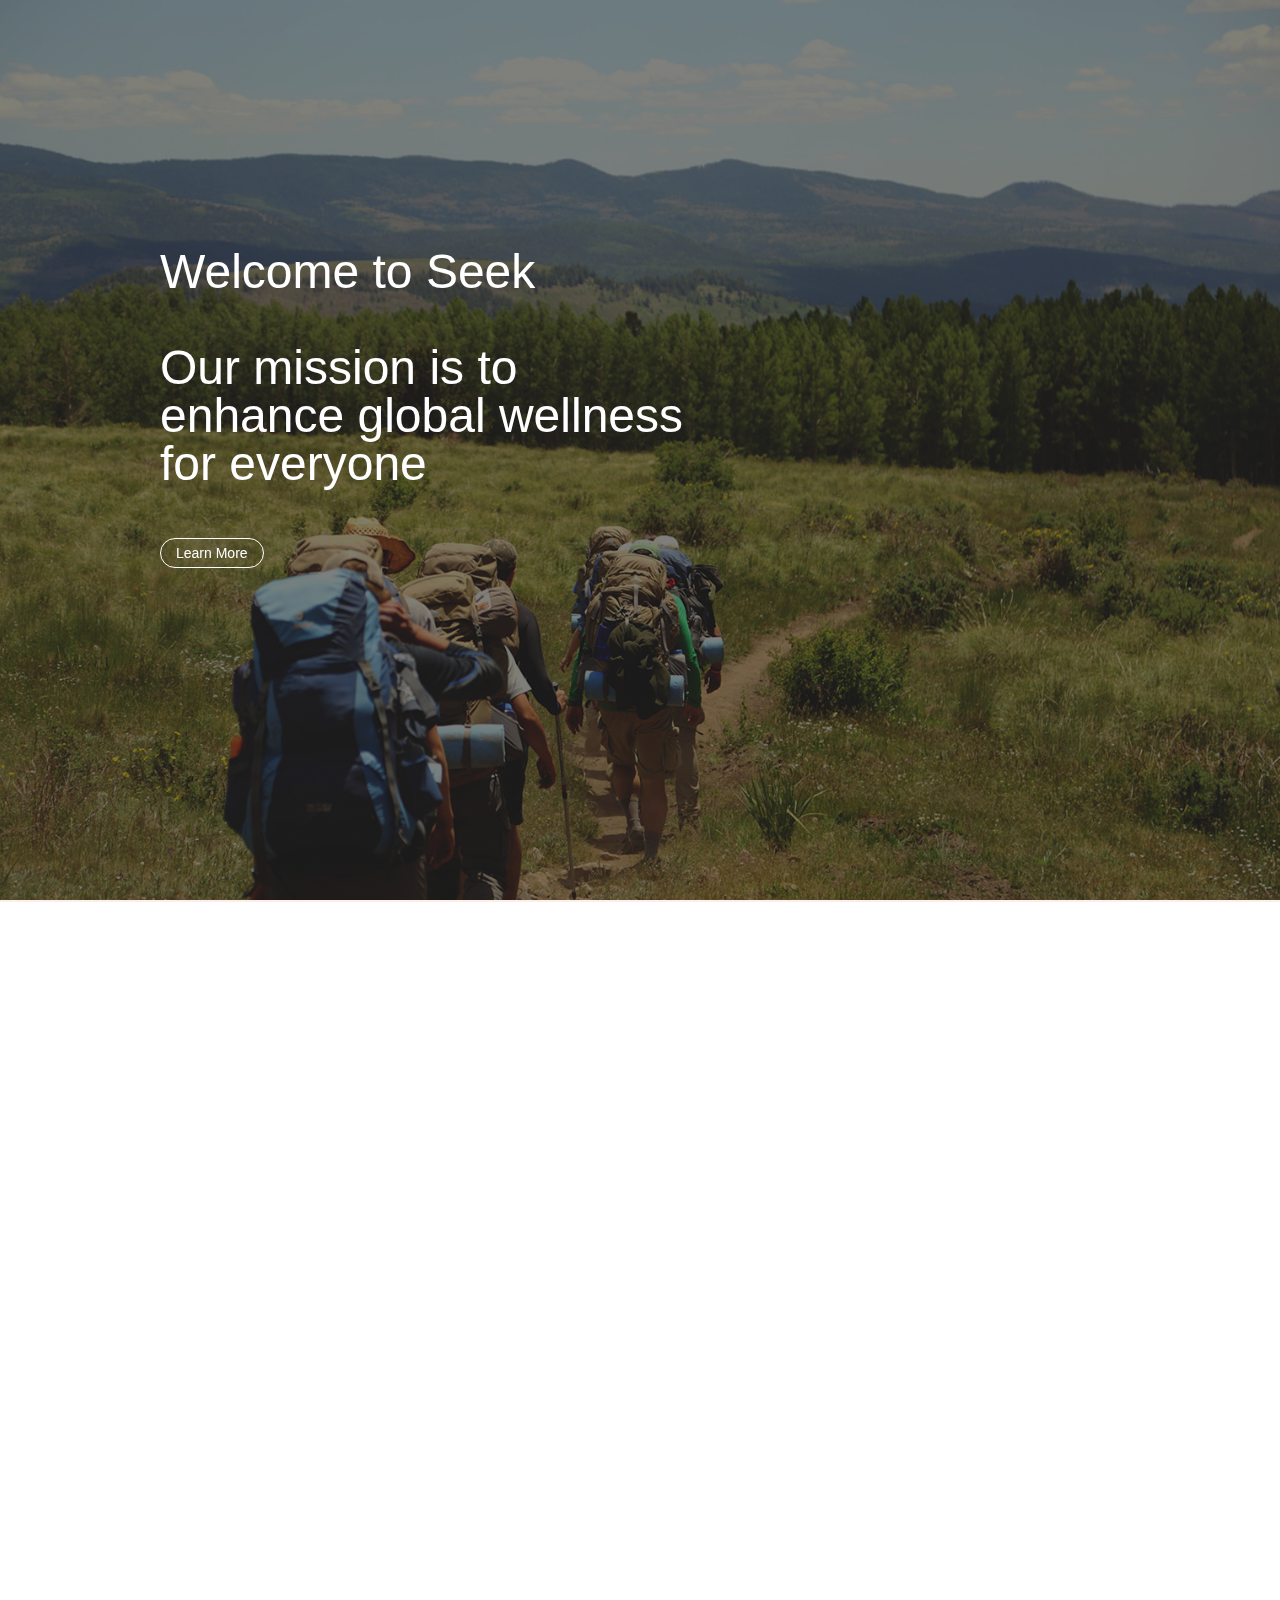
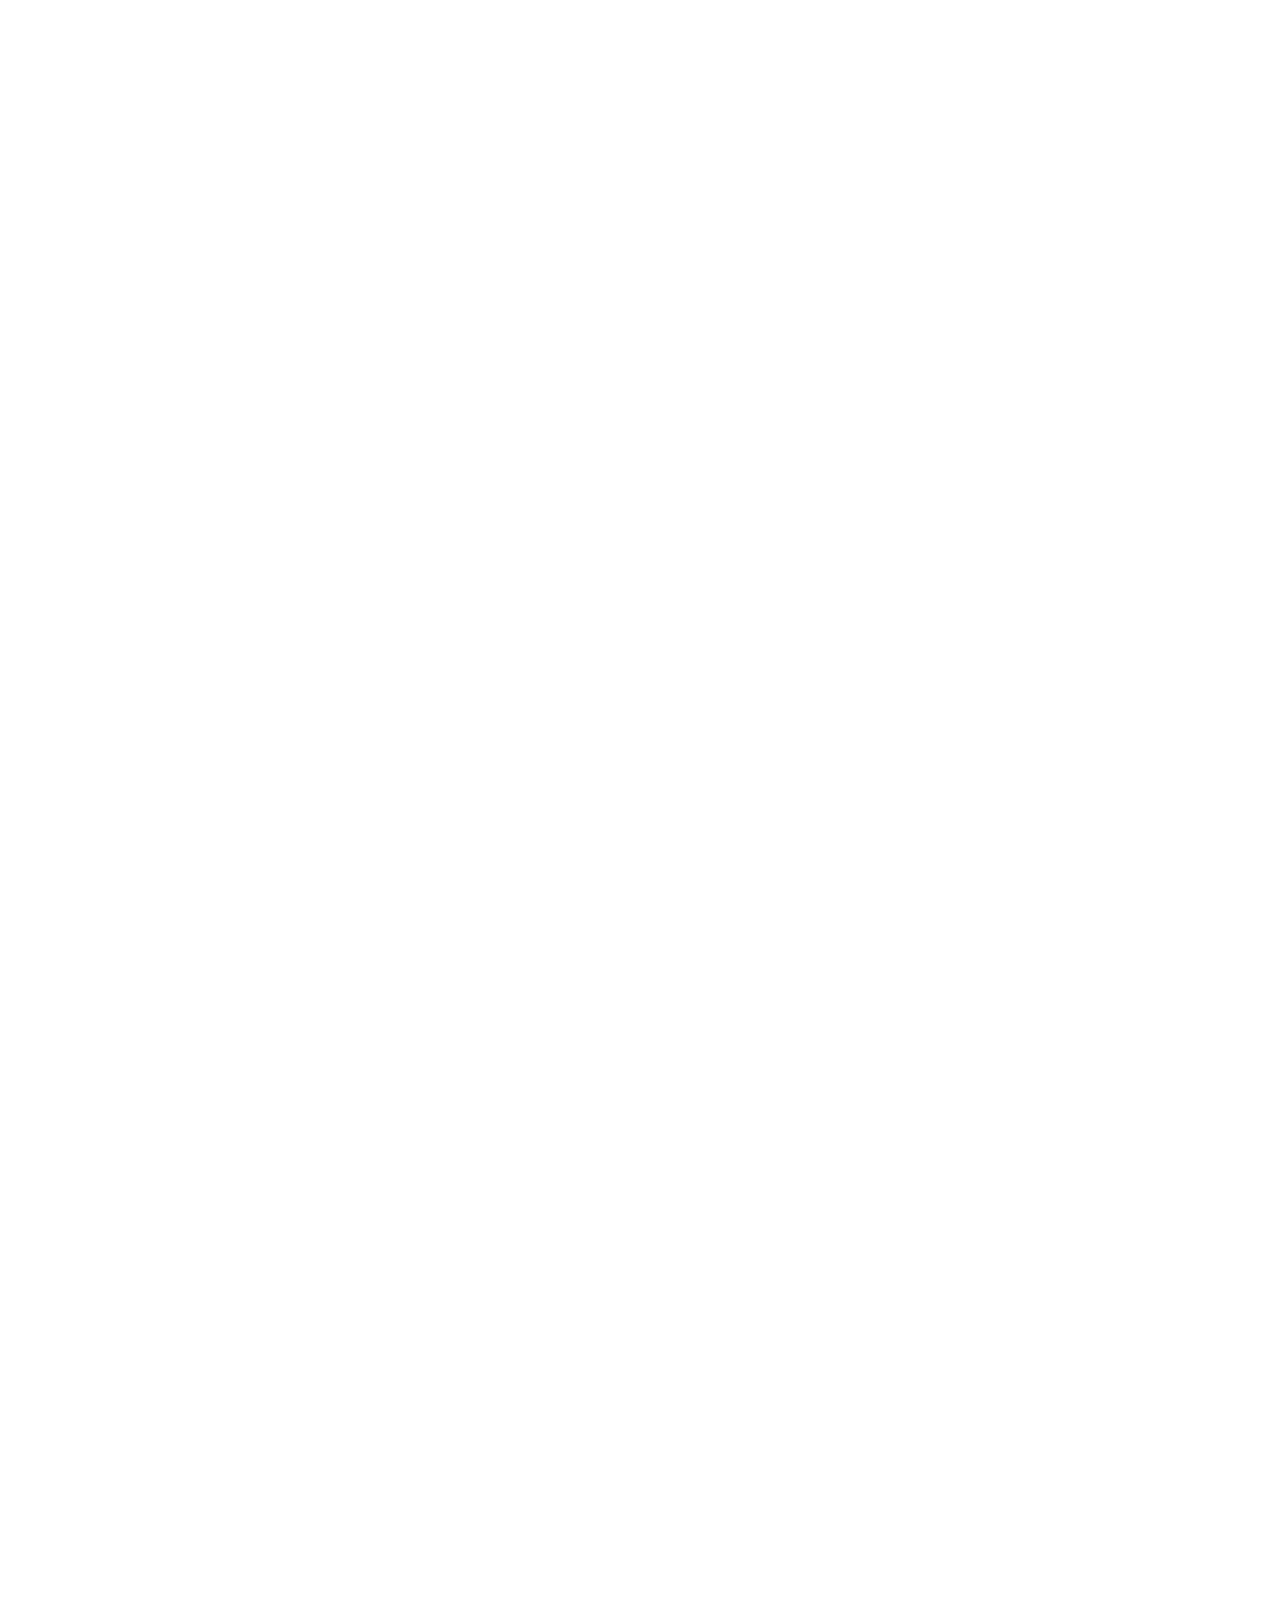
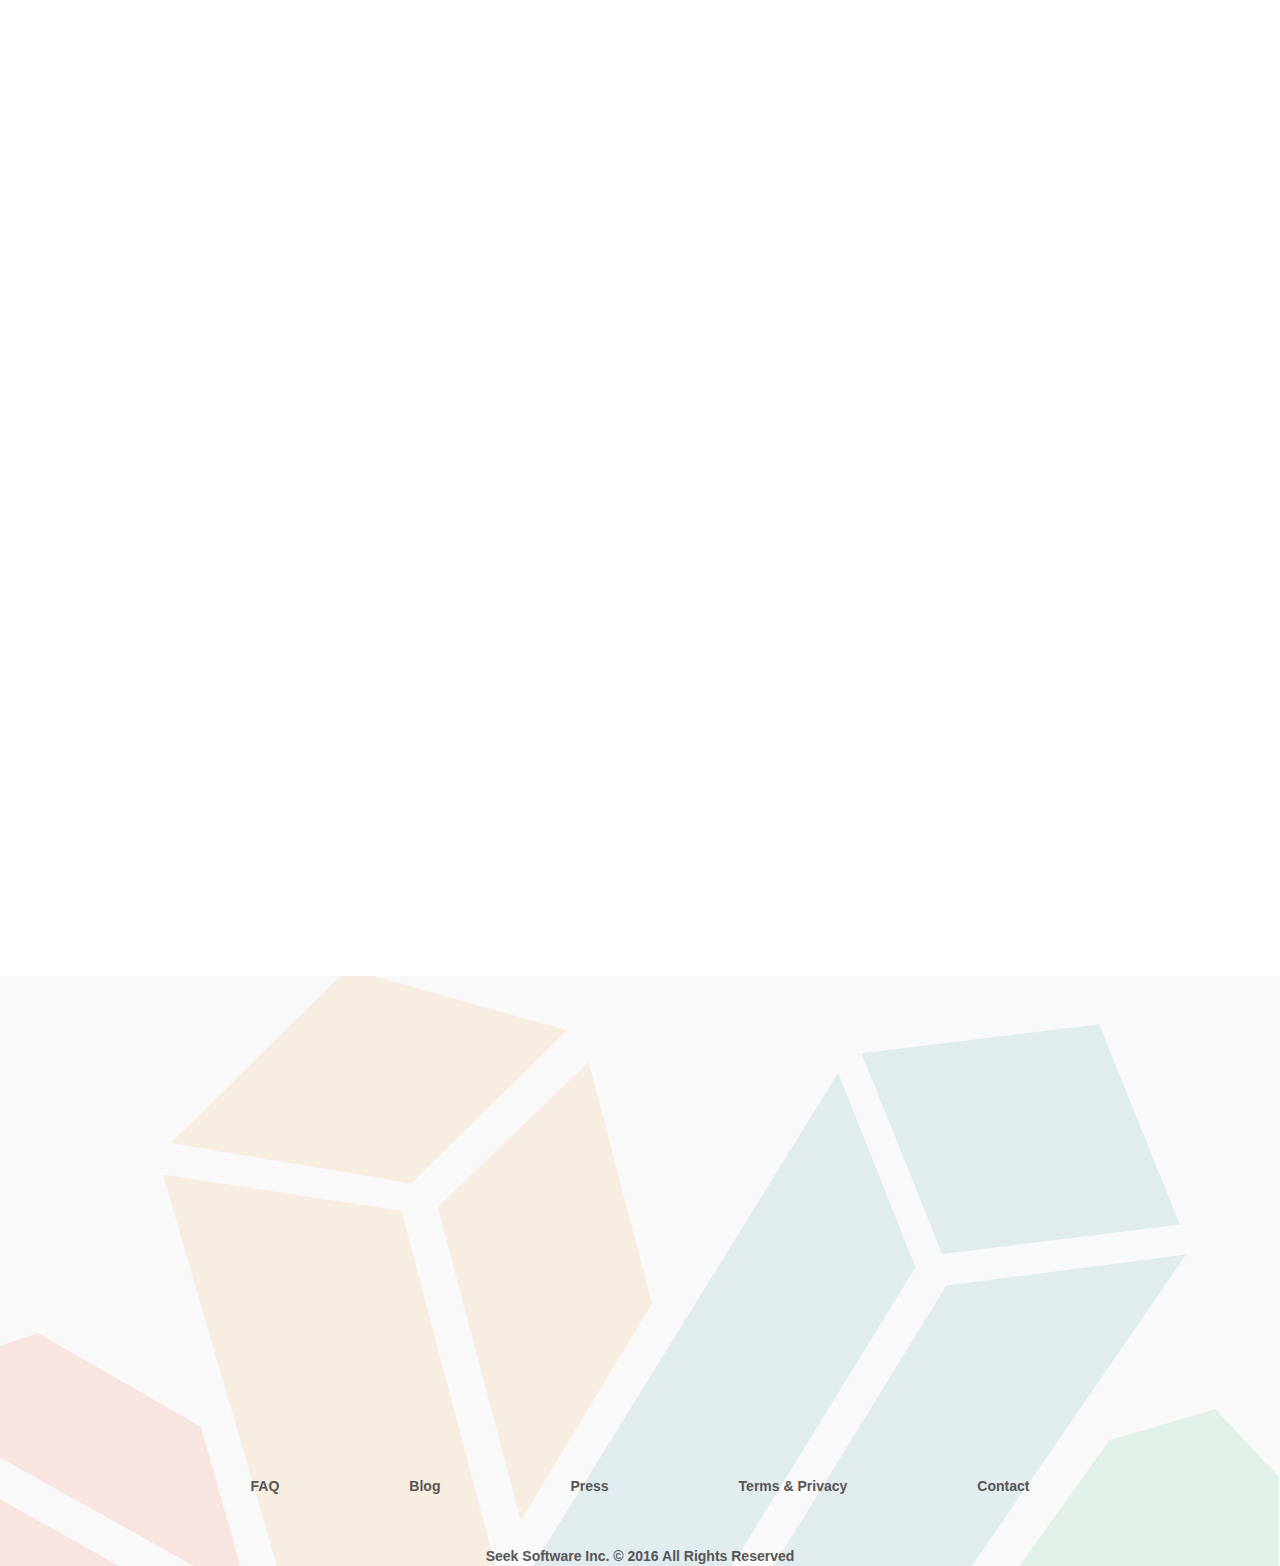
==== commit 64e6e275: "Update index.html" ====
--- a/index.html
+++ b/index.html
@@ -155,7 +155,7 @@
           <div class="w-col w-col-6">
             <h1 class="seekheader1">Health Seekers</h1>
             <p class="forindivpara seekparagraph">Your health should only be controlled by one person - you.
-              <a class="seektextlinks" target="_blank" href="https://seek-community.us/"></a><a xmlns="http://www.w3.org/1999/xhtml" target="_blank" class="signinlink" href="https://ksrdsgn.github.io/prjkt003/">Sign In</a>&nbsp;our app to manage your fitness, learn about your symptoms, be seen by a doctor, and much more.</p>
+              <a class="seektextlinks" target="_blank" href="https://ksrdsgn.github.io/prjkt003/"></a><a xmlns="http://www.w3.org/1999/xhtml" target="_blank" class="signinlink" href="https://ksrdsgn.github.io/prjkt003/">Sign In</a>&nbsp;our app to manage your fitness, learn about your symptoms, be seen by a doctor, and much more.</p>
           </div>
         </div>
       </div>
